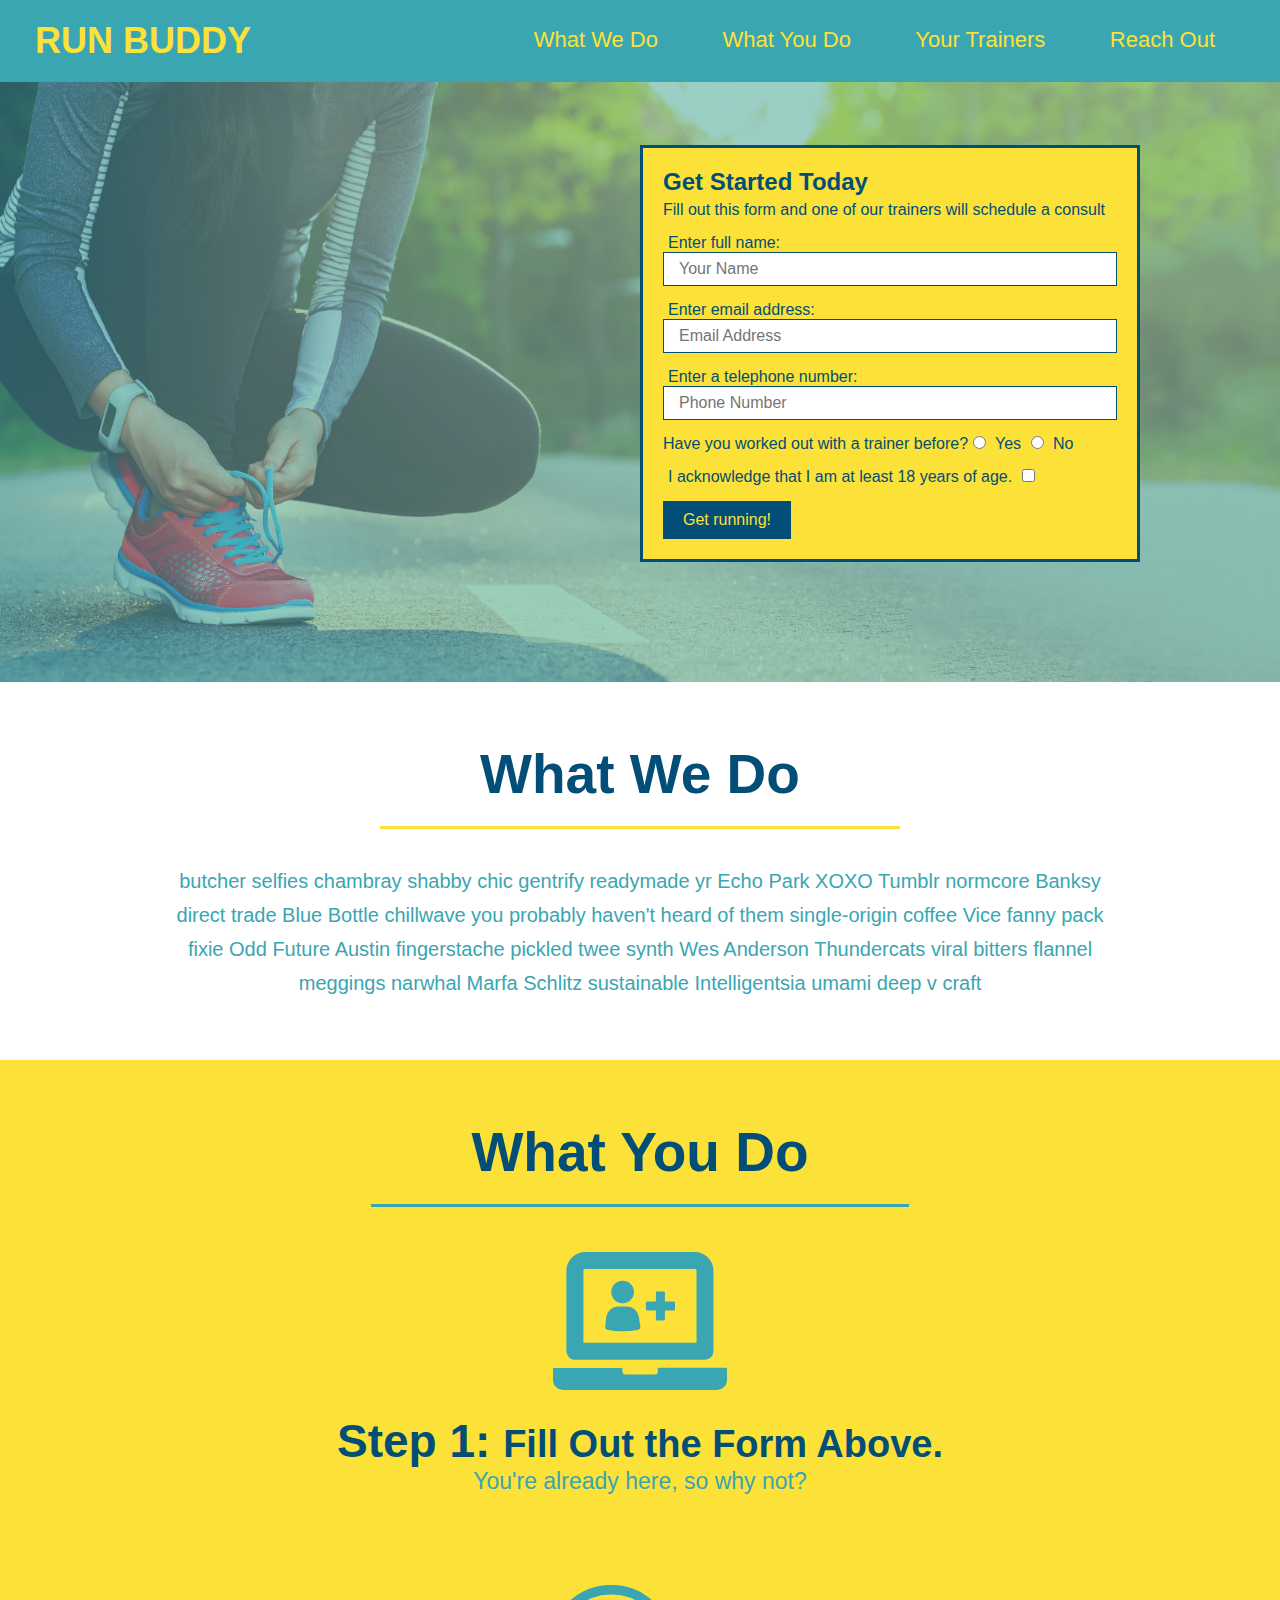
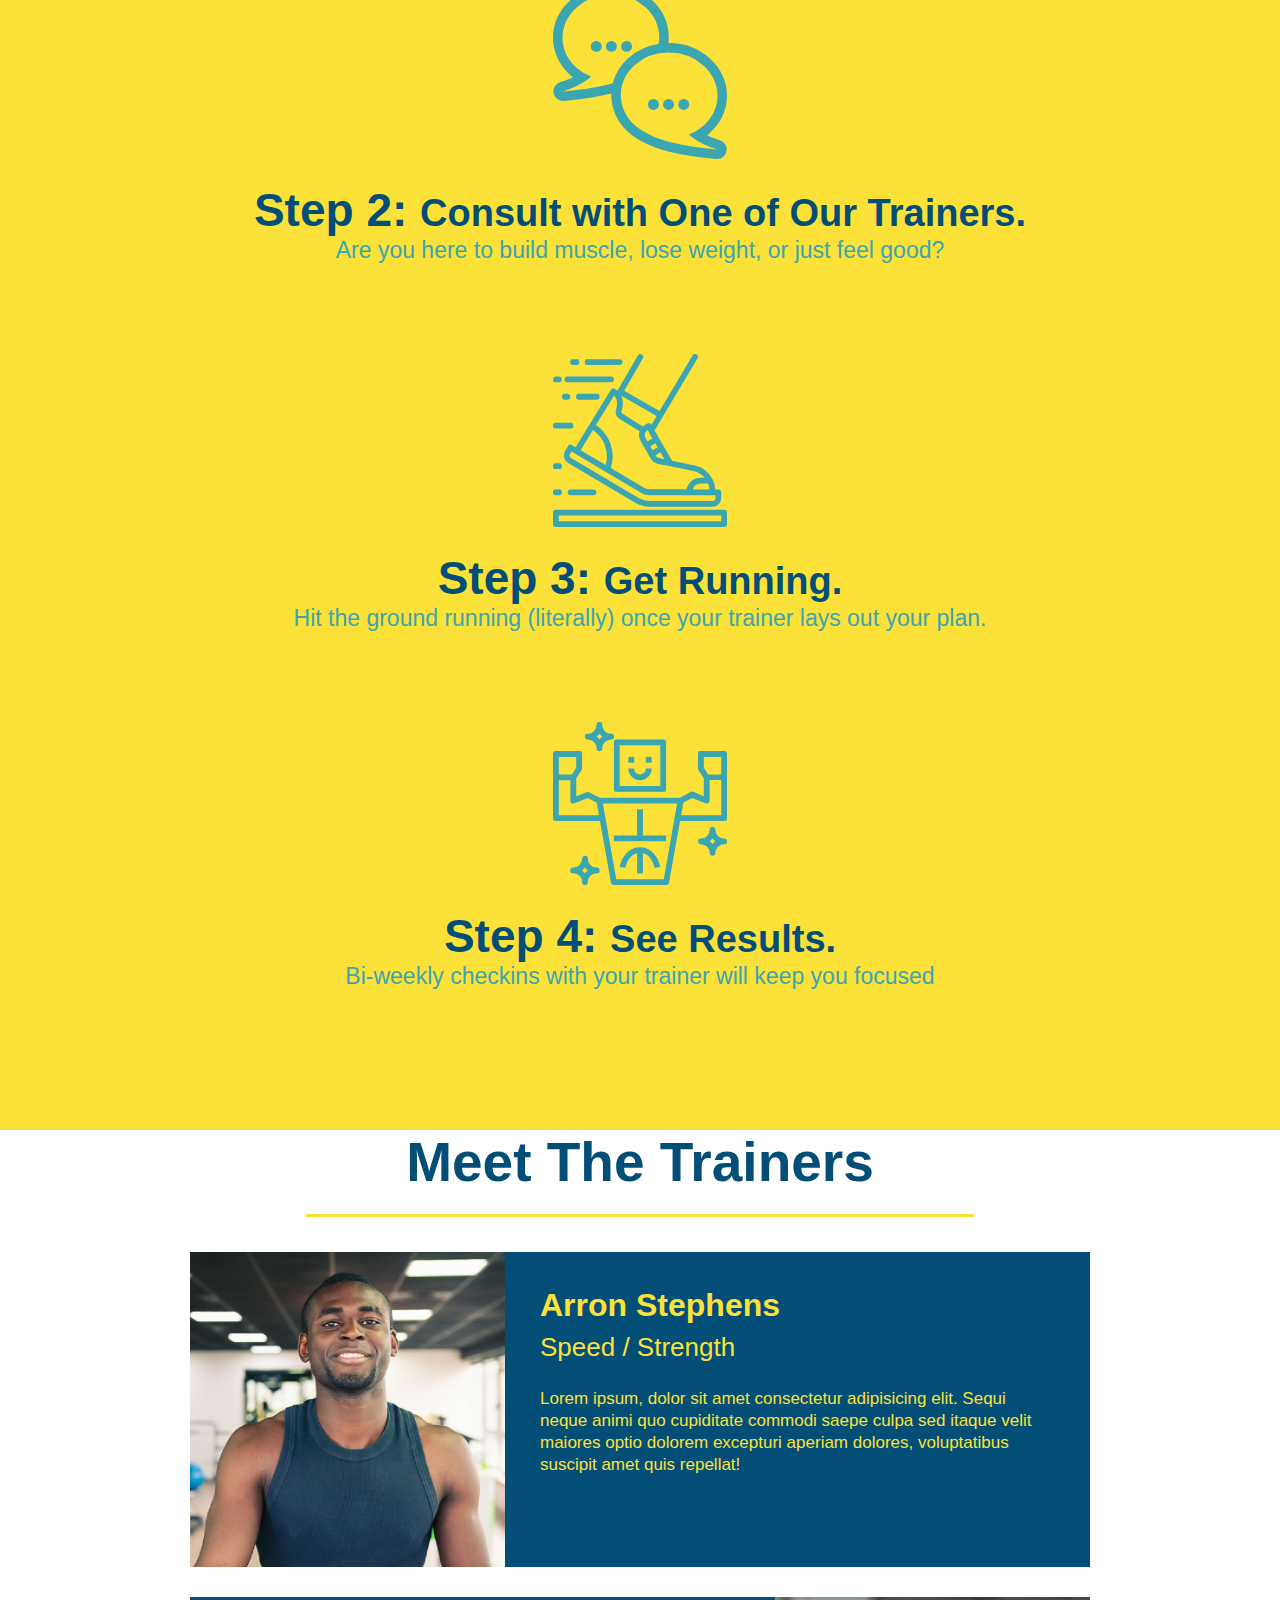
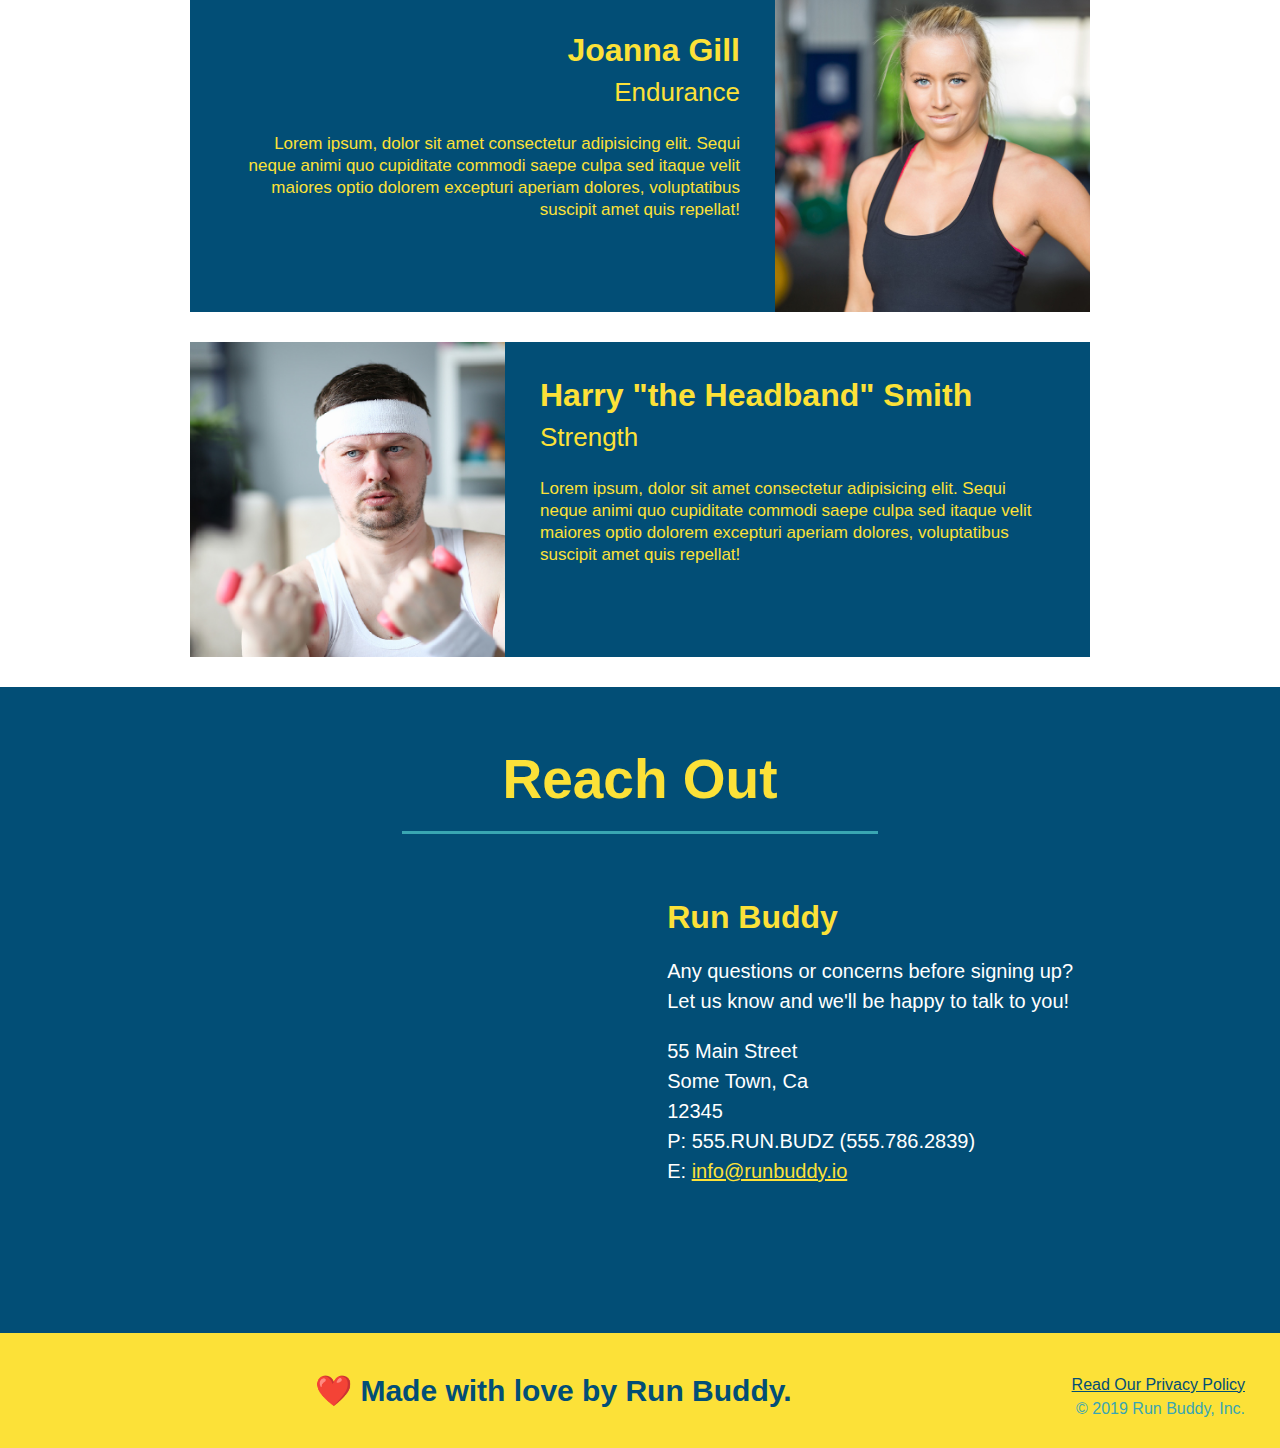
==== index.html @ caf562a1 "first commit" ====
<!DOCTYPE html>
<html lang="en">

<head>
  <meta charset="UTF-8" />
  <title>Run Buddy</title>
  <link rel="stylesheet" href="./assets/css/style.css" />
</head>

<body>
  <!-- navigation -->
  <header>
    <h1>
      <a href="/">
        RUN BUDDY
      </a>
    </h1>
    <nav>
      <!-- Unordered list element -->
      <ul>
        <!-- List item element-->
        <li>
          <!-- Anchor element -->
          <a href="#what-we-do">What We Do</a>
        </li>
        <li>
          <a href="#what-you-do">What You Do</a>
        </li>
        <li>
          <a href="#your-trainers">Your Trainers</a>
        </li>
        <li>
          <a href="#reach-out">Reach Out</a>
        </li>
      </ul>
    </nav>
  </header>

  <!-- hero/jumbotron -->
  <section class="hero">
    <div class="hero-form">
      <h3>Get Started Today</h3>
      <p>Fill out this form and one of our trainers will schedule a consult</p>
      <form>
        <label for="name">Enter full name:</label>
        <input type="text" placeholder="Your Name" name="name" id="name" class="form-input" />
        <label for="email">Enter email address:</label>
        <input type="text" placeholder="Email Address" name="email" id="email" class="form-input" />
        <label for="phone">Enter a telephone number:</label>
        <input type="text" placeholder="Phone Number" name="phone" id="phone" class="form-input" />
        <p>
          Have you worked out with a trainer before?
          <input type="radio" name="trainer-confirm" id="trainer-yes" />
          <label for="trainer-yes">Yes</label>
          <input type="radio" name="trainer-confirm" id="trainer-no" />
          <label for="trainer-no">No</label>
        </p>
        <p>
          <label for="checkbox">
            I acknowledge that I am at least 18 years of age.
          </label>
          <input type="checkbox" name="checkpoint1" id="checkbox" />
        </p>
        <button type="submit">
          Get running!
        </button>
      </form>
    </div>
  </section>

  <!-- "what we do" section -->
  <section id="what-we-do" class="intro">
    <h2 class="section-title primary-border">What We Do</h2>
    <p>
      butcher selfies chambray shabby chic gentrify readymade yr Echo Park XOXO Tumblr normcore Banksy direct trade Blue
      Bottle chillwave you probably haven't heard of them single-origin coffee Vice fanny pack fixie Odd Future Austin
      fingerstache pickled twee synth Wes Anderson Thundercats viral bitters flannel meggings narwhal Marfa Schlitz
      sustainable Intelligentsia umami deep v craft
    </p>
  </section>

  <!-- "what you do" section -->
  <section
   id="what-you-do" class="steps">
    <h2 class="section-title secondary-border">What You Do</h2>

    <div>
      <img src="./assets/images/step-1.svg" alt="" />
      <h3>Step 1: <span>Fill Out the Form Above.</span></h3>
      <p>You're already here, so why not?</p>
    </div>

    <div>
      <img src="./assets/images/step-2.svg" alt="" />
      <h3>Step 2: <span>Consult with One of Our Trainers.</span></h3>
      <p>Are you here to build muscle, lose weight, or just feel good?</p>
    </div>

    <div>
      <img src="./assets/images/step-3.svg" alt="" />
      <h3>Step 3: <span>Get Running.</span></h3>
      <p>Hit the ground running (literally) once your trainer lays out your plan.</p>
    </div>

    <div>
      <img src="./assets/images/step-4.svg" alt="" />
      <h3>Step 4: <span>See Results.</span></h3>
      <p>Bi-weekly checkins with your trainer will keep you focused</p>
    </div>
  </section>

  <!-- "meet the trainers" section -->
  <article id="your-trainers" class="trainers">
    <h2 class="section-title primary-border">Meet The Trainers</h2>
    <article class="trainer">
      <img src="./assets/images/trainer-1.jpg" alt="Arron Stephens in his workout clothes, ready to pump iron" />
      <div class="trainer-bio text-left">
        <h3>Arron Stephens</h3>
        <h4>Speed / Strength</h4>
        <p>
          Lorem ipsum, dolor sit amet consectetur adipisicing elit. Sequi neque animi quo cupiditate commodi saepe culpa
          sed
          itaque velit maiores optio dolorem excepturi aperiam dolores, voluptatibus suscipit amet quis repellat!
        </p>
      </div>
    </article>

    <!-- second trainer bio -->
    <article class="trainer">
      <div class="trainer-bio text-right">
        <h3>Joanna Gill</h3>
        <h4>Endurance</h4>
        <p>
          Lorem ipsum, dolor sit amet consectetur adipisicing elit. Sequi neque animi quo cupiditate commodi saepe culpa
          sed
          itaque velit maiores optio dolorem excepturi aperiam dolores, voluptatibus suscipit amet quis repellat!
        </p>
      </div>
      <img src="./assets/images/trainer-2.jpg" alt="Joanna Gill cooling off after a workout" />
    </article>

    <!-- third trainer bio -->
    <article class="trainer">
      <img src="./assets/images/trainer-3.jpg"
        alt="Harry Smith wearing a headband and lifting comically small pink weights" />
      <div class="trainer-bio text-left">
        <h3>Harry "the Headband" Smith</h3>
        <h4>Strength</h4>
        <p>
          Lorem ipsum, dolor sit amet consectetur adipisicing elit. Sequi neque animi quo cupiditate commodi saepe culpa
          sed
          itaque velit maiores optio dolorem excepturi aperiam dolores, voluptatibus suscipit amet quis repellat!
        </p>
      </div>
    </article>
  </section>

  <!-- "reach out" section -->
  <section id="reach-out" class="contact">
    <h2 class="section-title secondary-border">Reach Out</h2>
    <div class="contact-info">
      <iframe 
        src="https://www.google.com/maps/embed?pb=!1m18!1m12!1m3!1d3147.1079747227936!2d-120.42364418397035!3d37.92790791110593!2m3!1f0!2f0!3f0!3m2!1i1024!2i768!4f13.1!3m3!1m2!1s0x8090c49129b6ac57%3A0xb56c7eb95a2cd8bd!2sMain%20St%2C%20California%2095327!5e0!3m2!1sen!2sus!4v1616426329495!5m2!1sen!2sus"
        style="border:0;" 
        allowfullscreen=""
        loading="lazy">
      </iframe>
      <div>
        <h3>Run Buddy</h3>
        <p>
          Any questions or concerns before signing up?
          <br />
          Let us know and we'll be happy to talk to you!
        </p>
        <address>
          55 Main Street <br />
          Some Town, Ca <br />
          12345<br />
          P: 555.RUN.BUDZ (555.786.2839)<br />
          E: <a href="mailto:info@runbuddy.io">info@runbuddy.io</a>
        </address>
      </div>
    </div>
  </section>

  <!-- footer -->
  <footer>
    <h2>❤️ Made with love by Run Buddy.</h2>
    <div>
      <a href="./privacy-policy.html">Read Our Privacy Policy</a><br />
      &copy; 2019 Run Buddy, Inc.
    </div>
  </footer>
</body>

</html>
---- assets/css/style.css ----
* {
  margin: 0;
  padding: 0;
  box-sizing: border-box;
}

body {
  /* more on this crazy alphanumerical value in a minute! */
  color: #39a6b2;
  font-family: Helvetica, Arial, sans-serif;
}

/* apply styles to <header> */
header {
  padding: 20px 35px;
  background-color: #39a6b2;
}

header h1 {
  font-weight: bold;
  font-size: 36px;
  color: #fce138;
  margin: 0;
  display: inline;
}
header a {
  text-decoration: none;
  color: #fce138;
}

header nav {
  float: right;
  margin: 7px 0;
}

header nav ul li {
  display: inline;
}

header nav ul li a {
  margin: 0 30px;
  font-weight: lighter;
  font-size: 22px;
}

footer {
  background: #fce138;
  width: 100%;
  padding: 40px 35px;
}

footer h2 {
  display: inline;
  color: #024e76;
  font-size: 30px;
  margin: 0;
}

footer div {
  float: right;
  line-height: 1.5;
  text-align: right;
}

footer a {
  color: #024e76;
}

section {
  padding: 60px;
}

/* Hero Style Start */
.hero {
  background-image: url('../images/hero-bg.jpg');
  height: 600px;
  background-size: cover;
  background-position: center;
  position: relative;
}
/* Hero Style End */

.hero-form {
  border: 3px solid #024e76;
  background-color: #fce138;
  padding: 20px;
  width: 500px;
  color: #024e76;
  position: absolute;
  bottom: 120px;
  right: 140px;
}

.hero-form h3 {
  font-size: 24px;
  margin: 0;
}
.hero-form p {
  margin: 5px 0 15px 0;
}

.form-input {
  border: 1px solid #024e76;
  display: block;
  padding: 7px 15px;
  font-size: 16px;
  color: #024e76;
  width: 100%;
  margin-bottom: 15px;
}

.hero-form label {
  margin: 0 5px;
}

.hero-form button {
  color: #fce138;
  background-color: #024e76;
  border: none;
  padding: 10px 20px;
  font-size: 16px;
}

.intro {
  text-align: center;
}

.intro p {
  line-height: 1.7;
  color: #39a6b2;
  width: 80%;
  font-size: 20px;
  margin: 0 auto;
}

.steps {
  text-align: center;
  background: #fce138;
}

.steps div {
  margin-bottom: 80px;
}

.steps img {
  width: 15%;
  margin: 10px 0;
}

.steps h3 {
  color: #024e76;
  font-size: 46px;
  margin-top: 10px;
}

.steps p {
  color: #39a6b2;
  font-size: 23px;
}

.steps span {
  font-size: 38px;
}

.section-title {
  font-size: 55px;
  color: #024e76;
  margin-bottom: 35px;
  padding: 0 100px 20px 100px;
  display: inline-block;
  border-bottom: 3px solid;
}

.primary-border {
  border-color: #fce138;
}

.secondary-border {
  border-color: #39a6b2;
}

.trainers {
  text-align: center;
}

.trainer {
  width: 900px;
  margin: 0 auto 30px auto;
  background: #024e76;
  color: #fce138;
  overflow: auto;
}

.trainer img {
  width: 35%;
  float: left;
}

.trainer-bio {
  padding: 35px;
  float: left;
  width: 65%;
}

.trainer-bio h3 {
  font-size: 32px;
  margin-bottom: 8px;
}

.trainer-bio h4 {
  font-weight: lighter;
  font-size: 26px;
  margin-bottom: 25px;
}

.trainer-bio p {
  font-size: 17px;
  line-height: 1.3;
}

.text-left {
  text-align: left;
}

.text-right {
  text-align: right;
}

/* REACH OUT STYLES START */
.contact {
  text-align: center;
  background: #024e76;
}

.contact h2 {
  color: #fce138;
}

.contact-info iframe {
  width: 400px;
  height: 400px;
}

.contact-info div {
  width: 410px;
  display: inline-block;
  vertical-align: top;
  text-align: left;
  margin: 30px 0 0 60px;
  color: white;
}

.contact-info h3 {
  color: #fce138;
  font-size: 32px;
}

.contact-info p,
.contact-info address {
  margin: 20px 0;
  line-height: 1.5;
  font-size: 20px;
  font-style: normal;
}

.contact-info a {
  color: #fce138;
}

/* REACH OUT STYLES END */
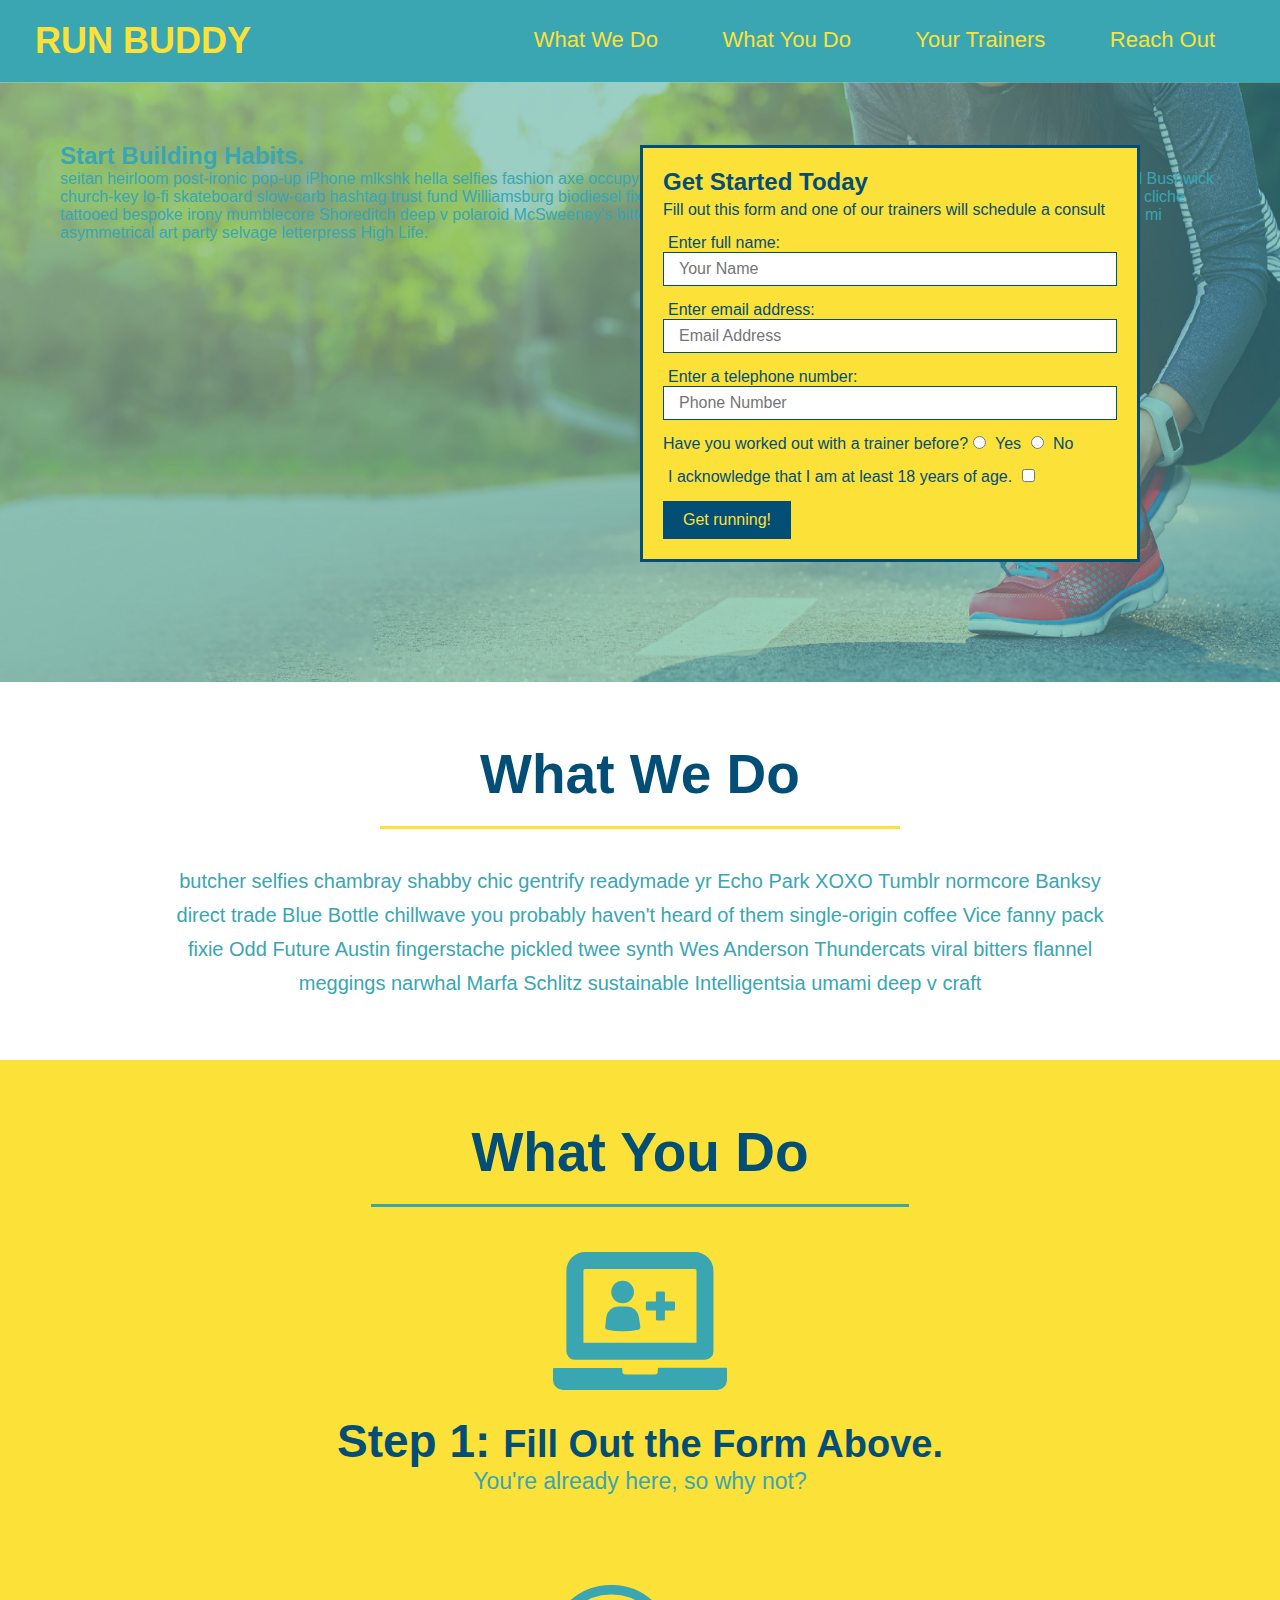
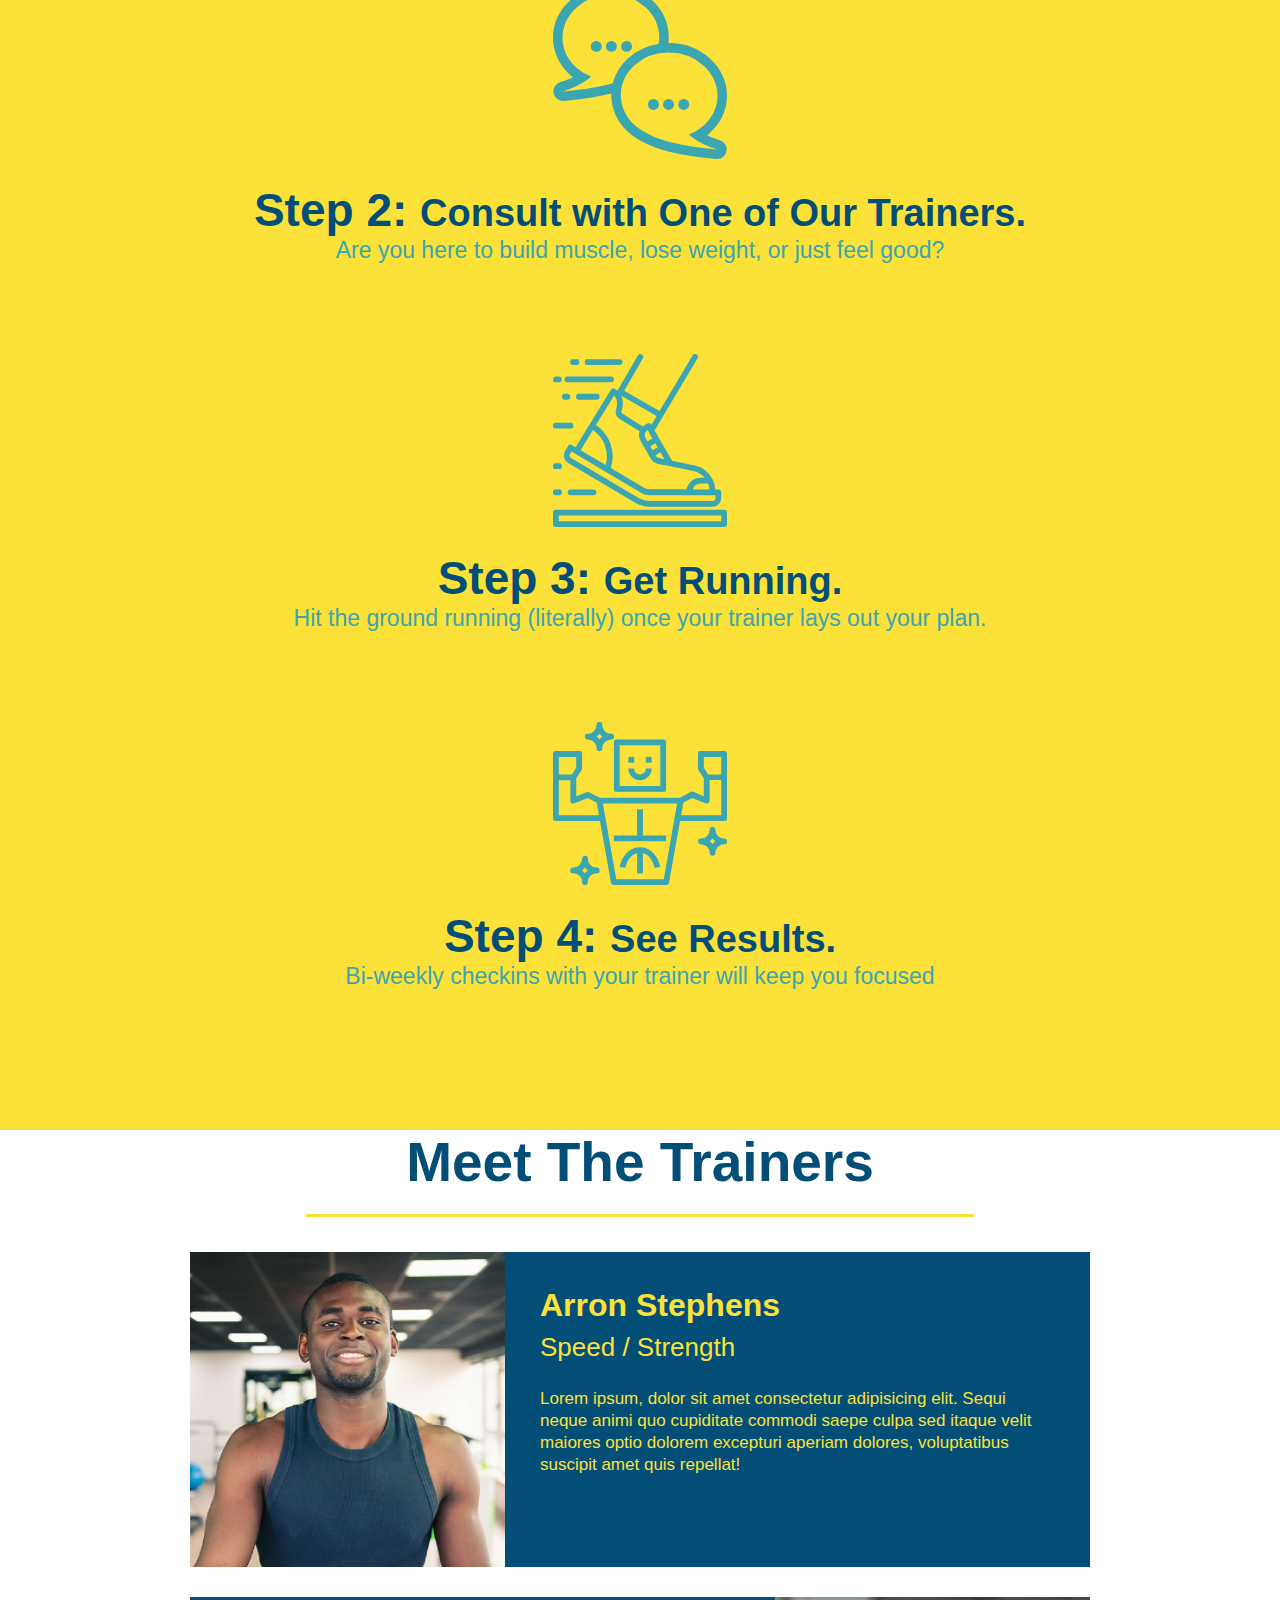
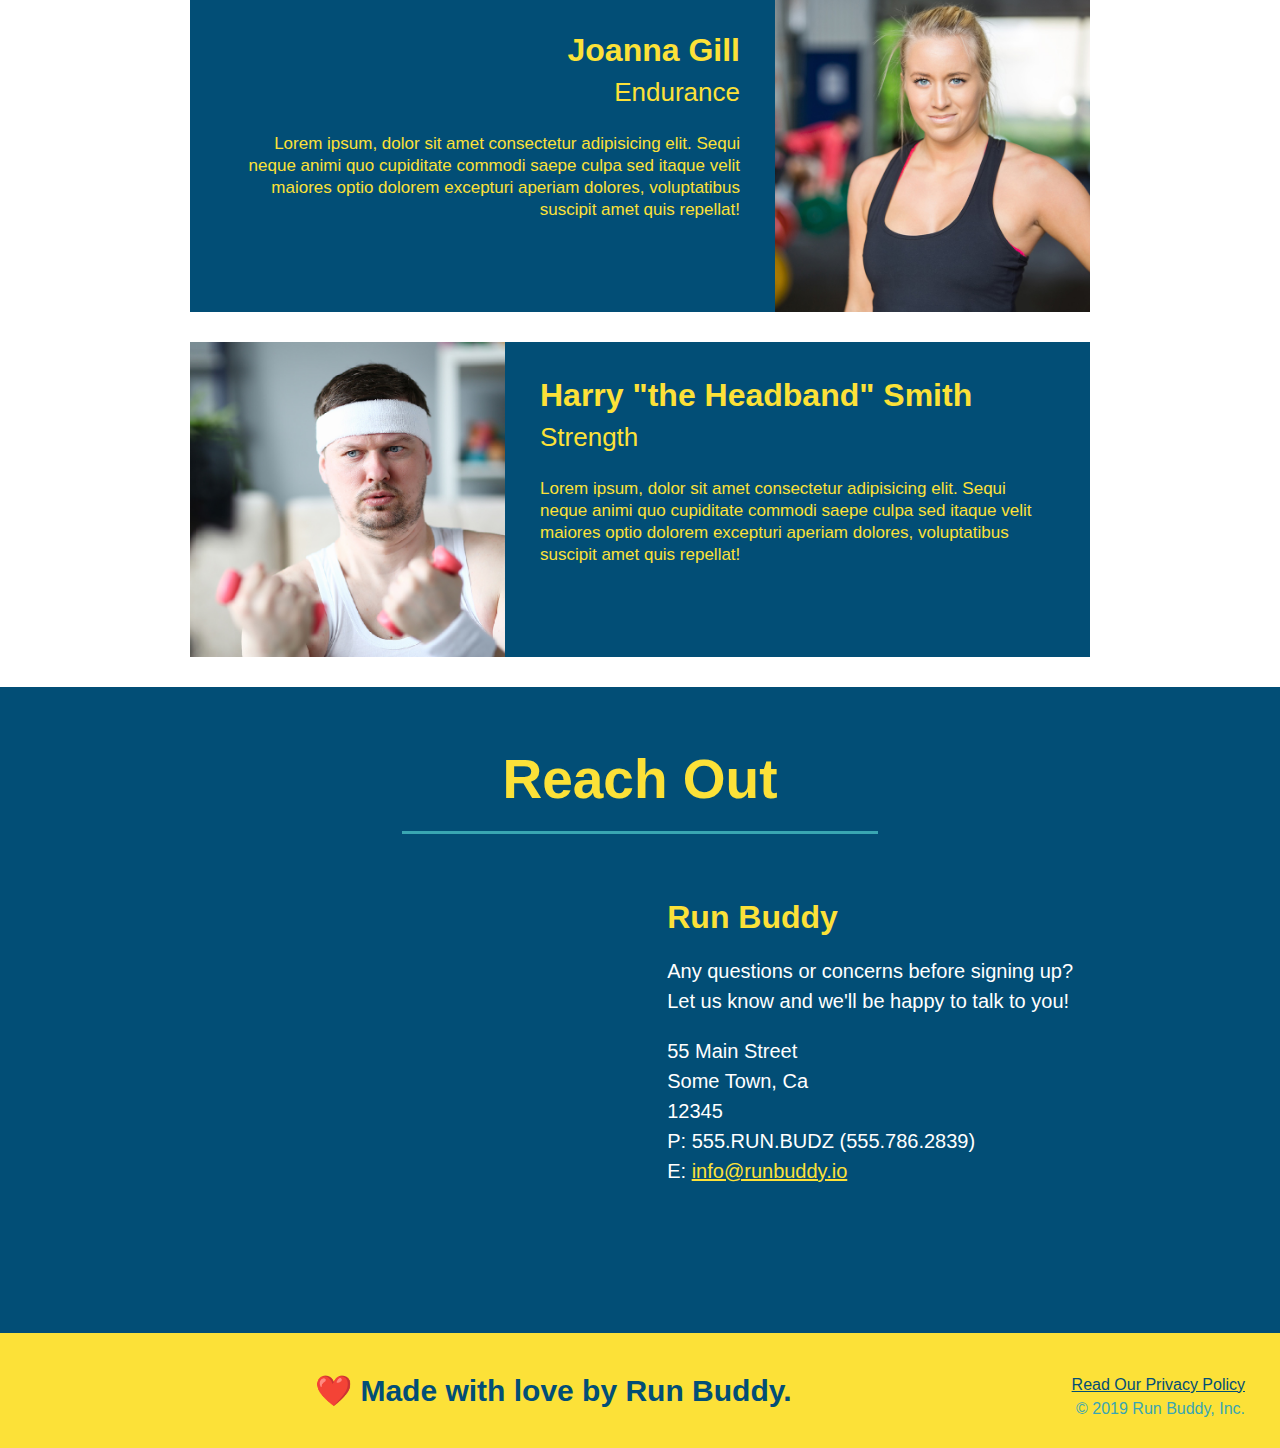
==== commit d834cc59: "replaced image" ====
--- a/index.html
+++ b/index.html
@@ -38,6 +38,12 @@
 
   <!-- hero/jumbotron -->
   <section class="hero">
+    <div class="hero-cta">
+      <h2>Start Building Habits.</h2>
+      <p>
+        seitan heirloom post-ironic pop-up iPhone mlkshk hella selfies fashion axe occupy readymade put a bird on it messenger bag Wes Anderson Schlitz plaid Bushwick church-key lo-fi skateboard slow-carb hashtag trust fund Williamsburg biodiesel fixie farm-to-table 8-bit banjo XOXO Banksy chillwave bicycle rights retro cliche tattooed bespoke irony mumblecore Shoreditch deep v polaroid McSweeney's bitters cray gentrify tofu Marfa you probably haven't heard of them yr banh mi asymmetrical art party selvage letterpress High Life.
+      </p>
+    </div>
     <div class="hero-form">
       <h3>Get Started Today</h3>
       <p>Fill out this form and one of our trainers will schedule a consult</p>
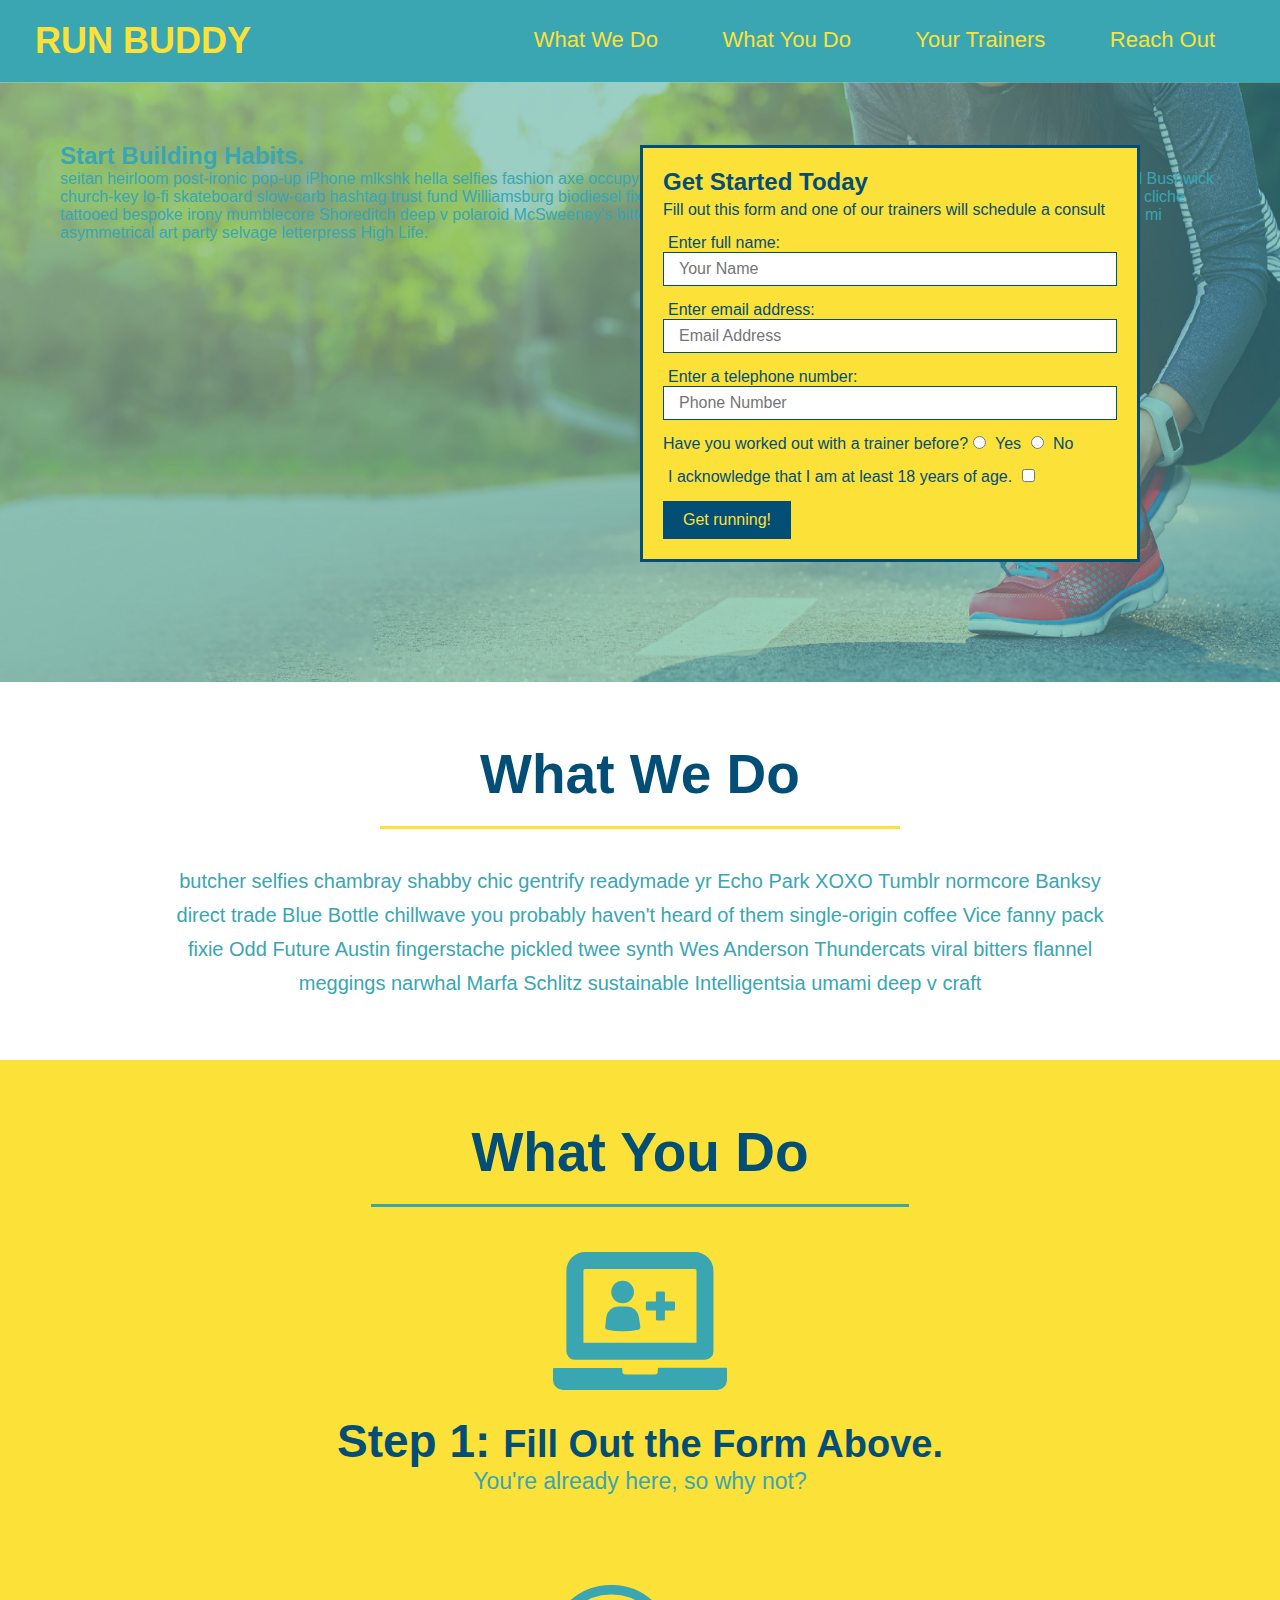
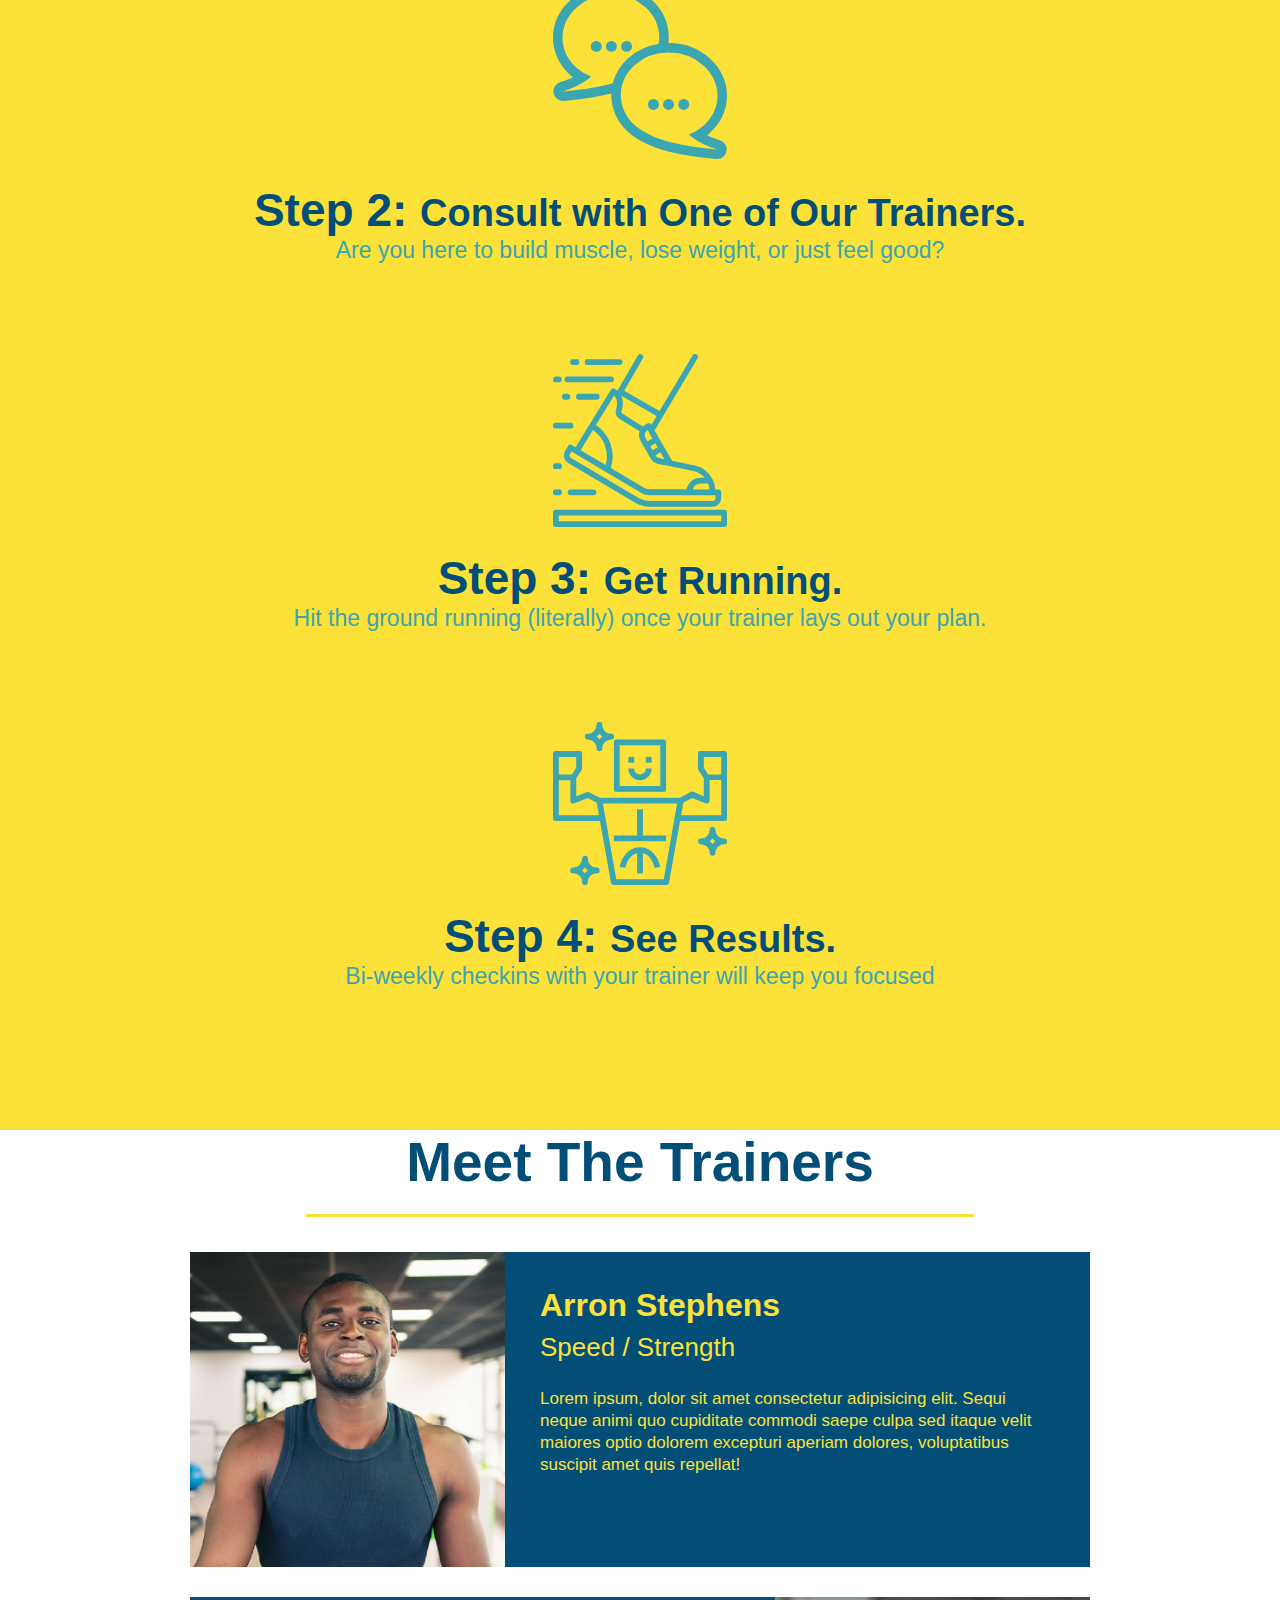
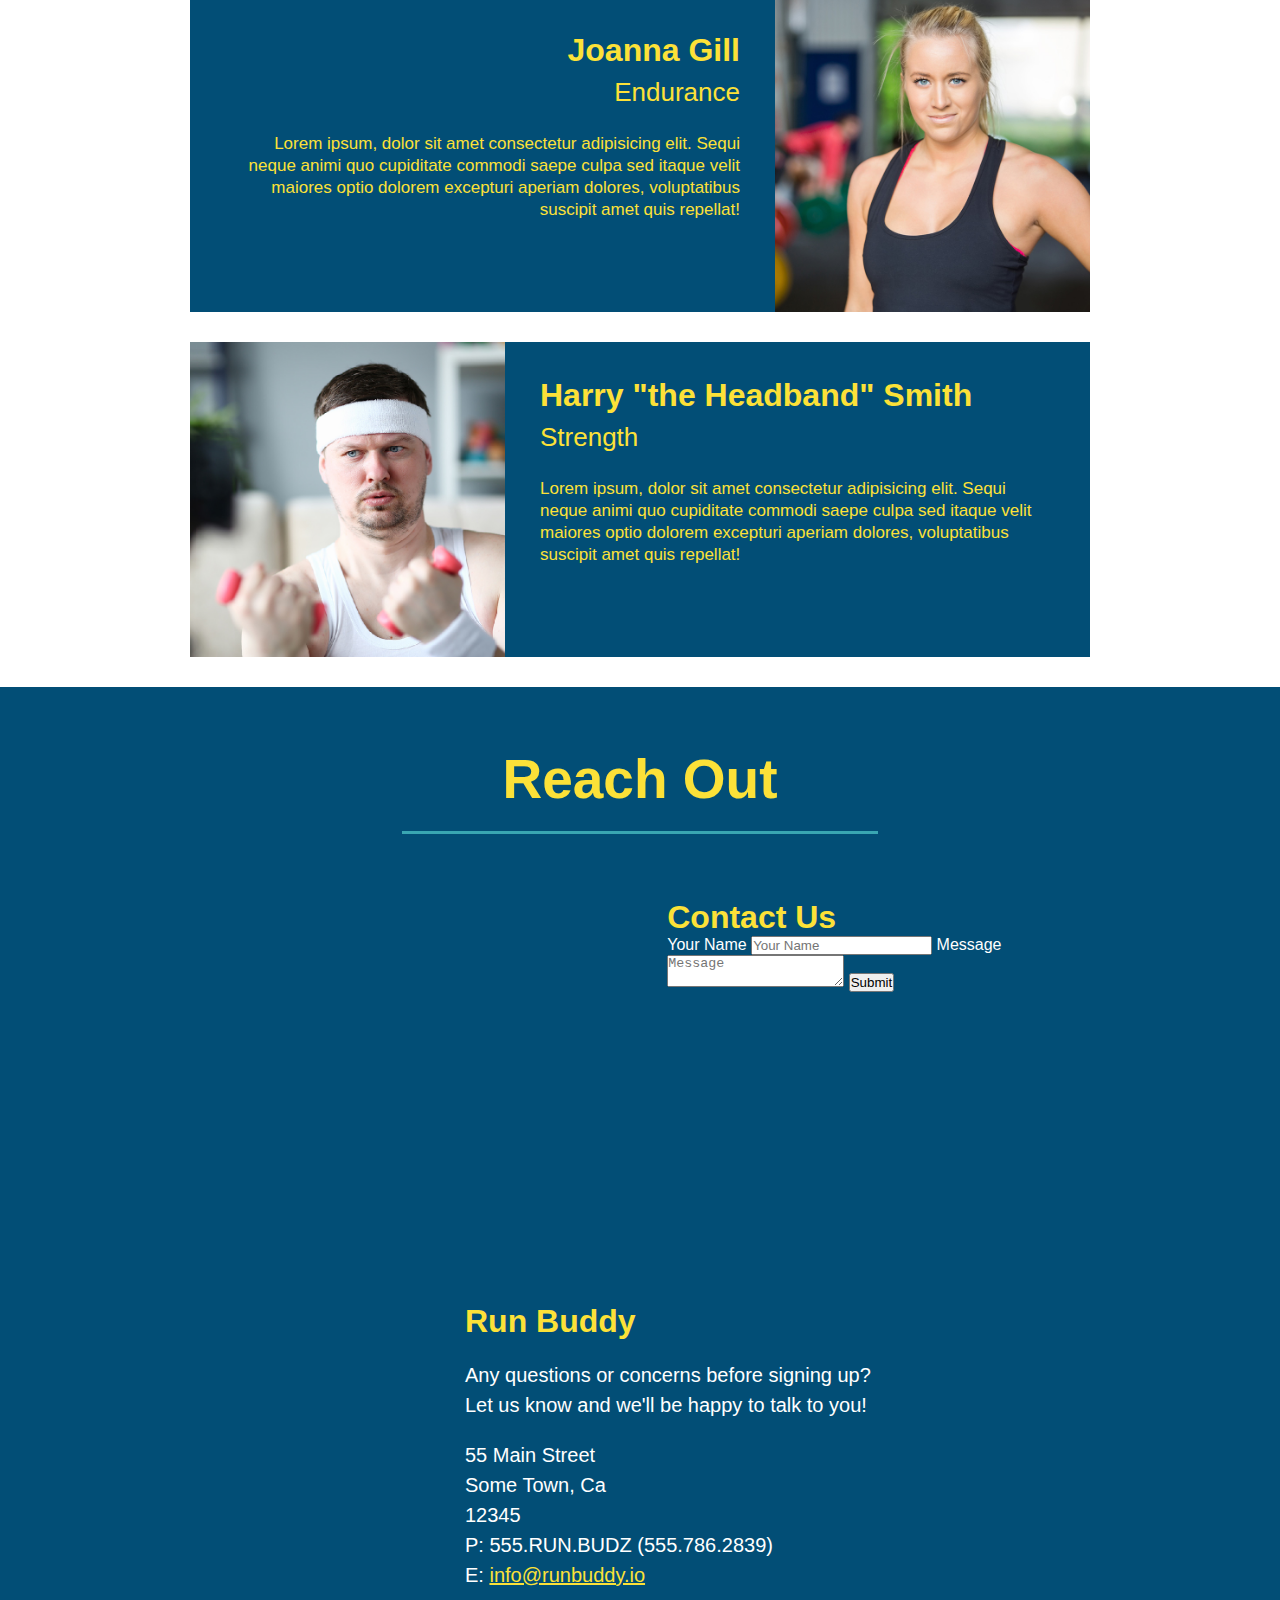
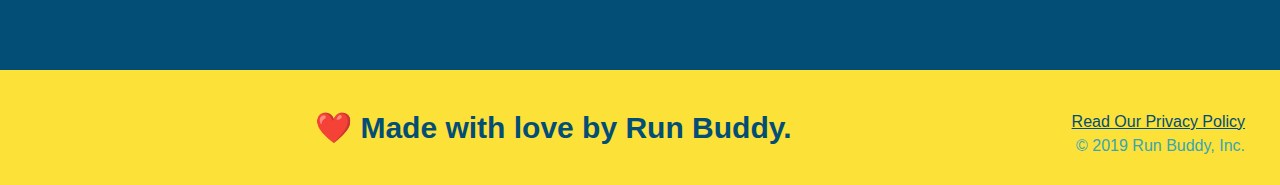
==== commit 5f226d6a: "add contact form" ====
--- a/index.html
+++ b/index.html
@@ -171,6 +171,18 @@
         allowfullscreen=""
         loading="lazy">
       </iframe>
+      <div class="contact-form">
+        <h3>Contact Us</h3>
+        <form>
+           <label for="contact-name">Your Name</label>
+           <input type="text" id="contact-name" placeholder="Your Name" />
+      
+           <label for="contact-message">Message</label>
+           <textarea id="contact-message" placeholder="Message"></textarea>
+      
+           <button type="submit">Submit</button>
+          </form>
+      </div>
       <div>
         <h3>Run Buddy</h3>
         <p>
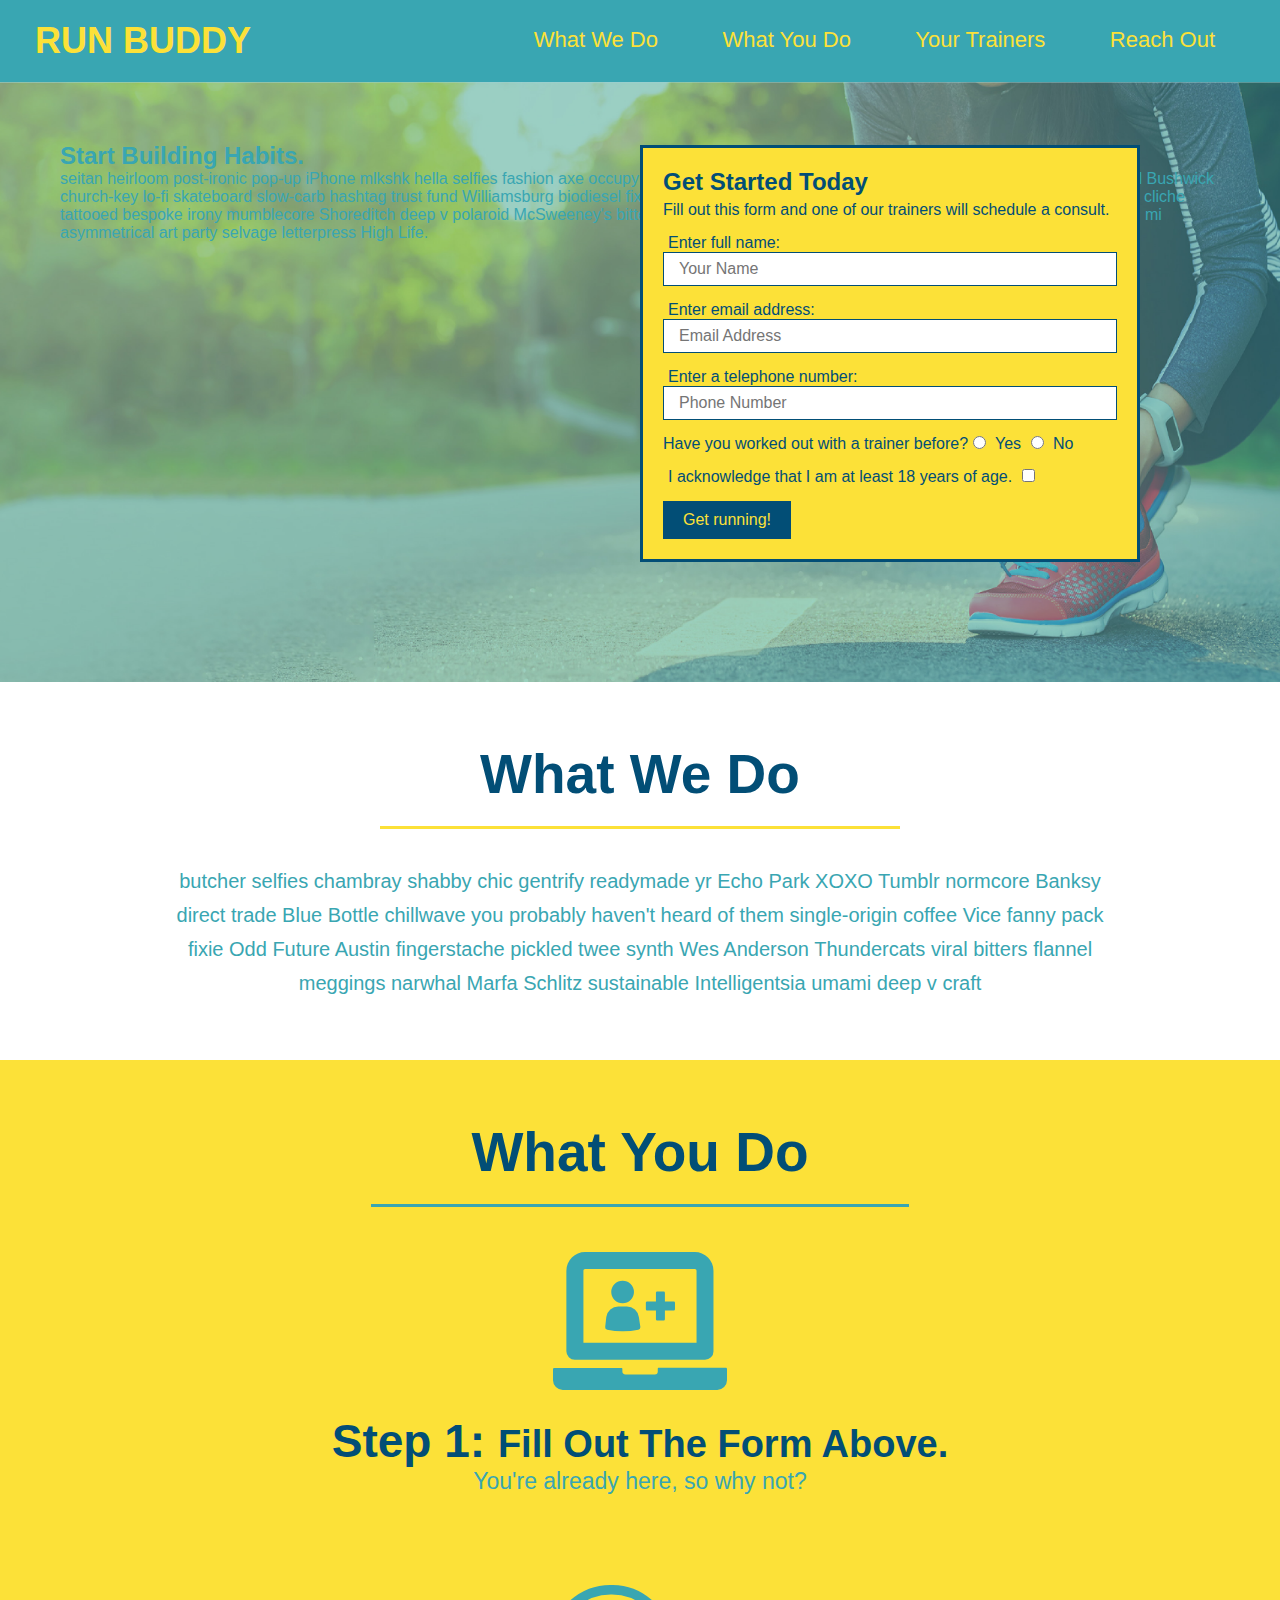
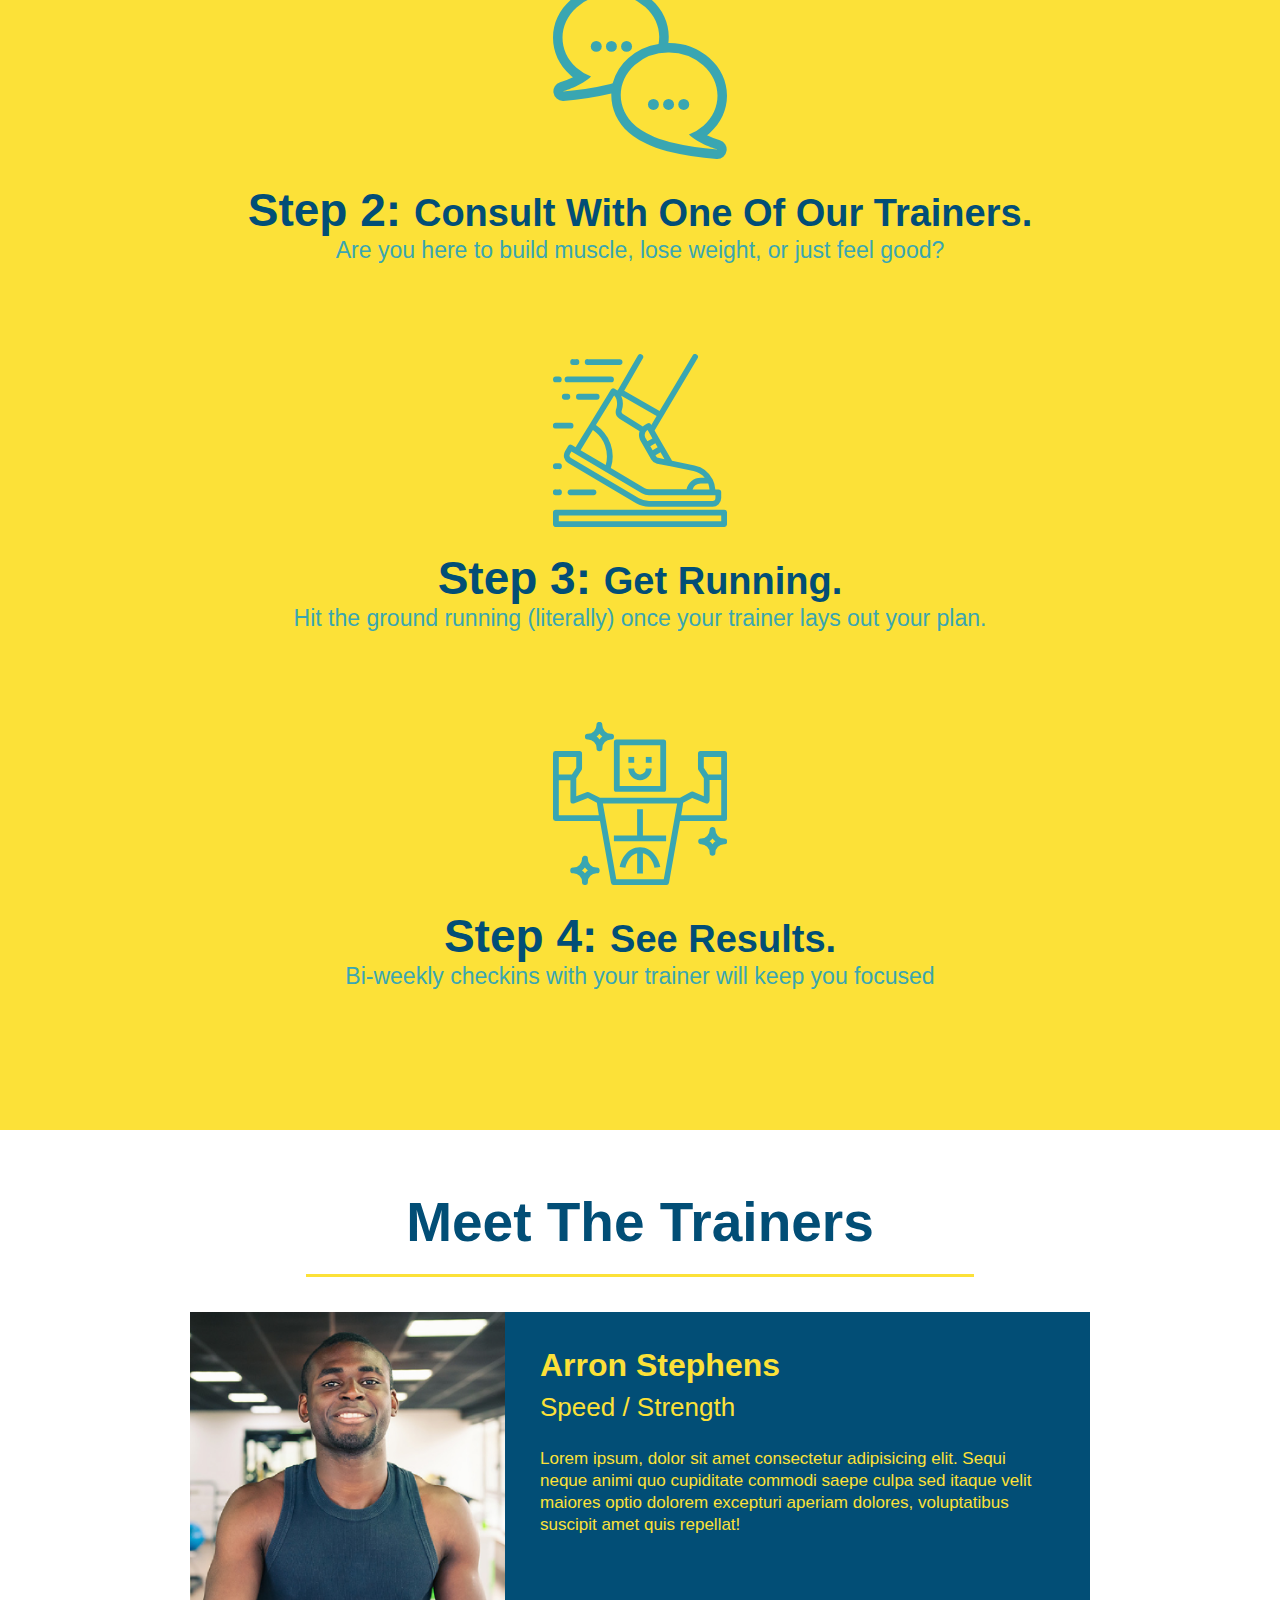
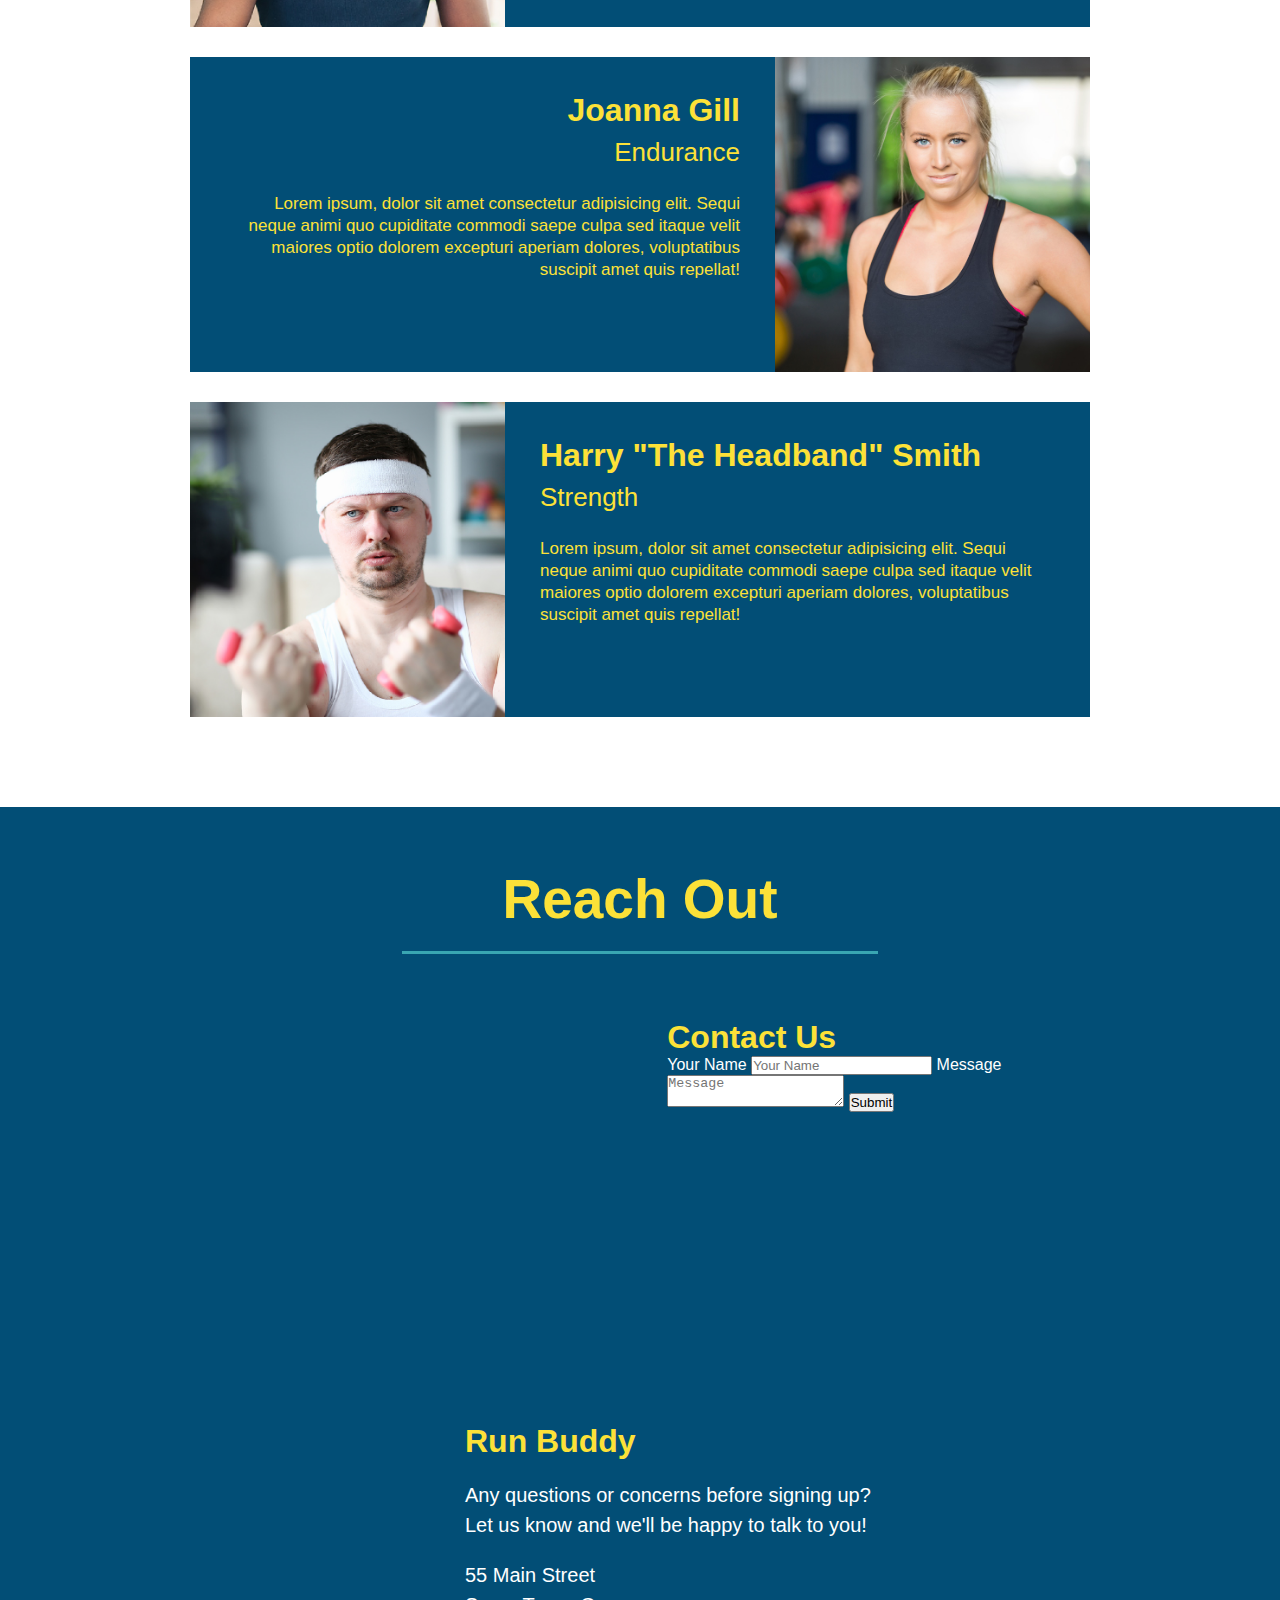
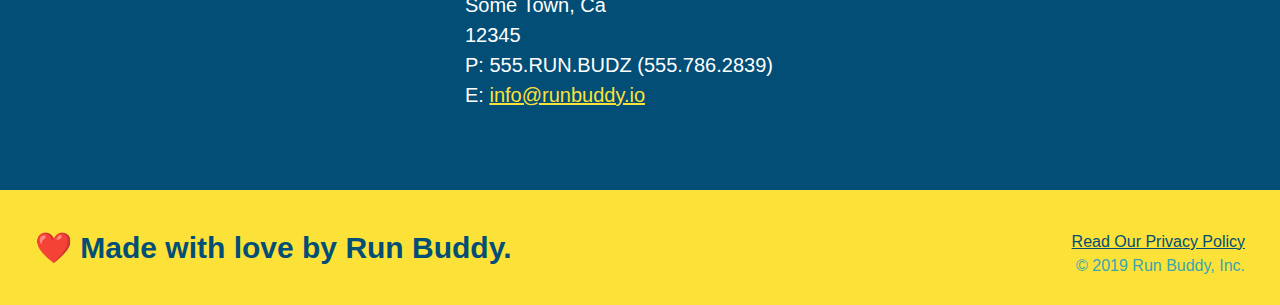
==== commit 48eee943: "add updated" ====
--- a/index.html
+++ b/index.html
@@ -1,214 +1,208 @@
 <!DOCTYPE html>
 <html lang="en">
-
-<head>
-  <meta charset="UTF-8" />
-  <title>Run Buddy</title>
-  <link rel="stylesheet" href="./assets/css/style.css" />
-</head>
-
-<body>
-  <!-- navigation -->
-  <header>
-    <h1>
-      <a href="/">
-        RUN BUDDY
-      </a>
-    </h1>
-    <nav>
-      <!-- Unordered list element -->
-      <ul>
-        <!-- List item element-->
-        <li>
-          <!-- Anchor element -->
-          <a href="#what-we-do">What We Do</a>
-        </li>
-        <li>
-          <a href="#what-you-do">What You Do</a>
-        </li>
-        <li>
-          <a href="#your-trainers">Your Trainers</a>
-        </li>
-        <li>
-          <a href="#reach-out">Reach Out</a>
-        </li>
-      </ul>
-    </nav>
-  </header>
-
-  <!-- hero/jumbotron -->
-  <section class="hero">
-    <div class="hero-cta">
-      <h2>Start Building Habits.</h2>
+  <head>
+    <meta charset="UTF-8" />
+    <link rel="stylesheet" href="./assets/css/style.css">
+    <title>Run Buddy</title>
+  </head>
+  <body>
+    <!-- navigation tags - block level element -->
+    <header>
+      <h1>
+        <a href="/">RUN BUDDY</a>
+      </h1>
+      <nav>
+        <ul>
+          <li>
+            <a href="#what-we-do">What We Do</a>
+          </li>
+          <li>
+            <a href="#what-you-do">What You Do</a>
+          </li>
+          <li>
+            <a href="#your-trainers">Your Trainers</a>
+          </li>
+          <li>
+            <a href="#reach-out">Reach Out</a>
+          </li>
+          
+        </ul>
+      </nav>
+    </header>
+    <!-- end navigation -->
+
+    <!-- hero/jumbotron -->
+    <section class="hero">
+      <div class="hero-cta">
+        <h2>Start Building Habits.</h2>
+        <p>
+          seitan heirloom post-ironic pop-up iPhone mlkshk hella selfies fashion axe occupy readymade put a bird on it
+          messenger bag Wes Anderson Schlitz plaid Bushwick church-key lo-fi skateboard slow-carb hashtag trust fund
+          Williamsburg biodiesel fixie farm-to-table 8-bit banjo XOXO Banksy chillwave bicycle rights retro cliche
+          tattooed bespoke irony mumblecore Shoreditch deep v polaroid McSweeney's bitters cray gentrify tofu Marfa you
+          probably haven't heard of them yr banh mi asymmetrical art party selvage letterpress High Life.
+        </p>
+      </div>
+
+      <div class="hero-form">
+        <h3>Get Started Today</h3>
+        <p>Fill out this form and one of our trainers will schedule a consult.</p>
+        <form>
+          <label for="name">Enter full name:</label>
+          <input type="text" placeholder="Your Name" id="name" name="name" class="form-input" />
+          <label for="email">Enter email address:</label>
+          <input type="email" placeholder="Email Address" id="email" name="email" class="form-input" />
+          <label for="phone">Enter a telephone number:</label>
+          <input type="tel" placeholder="Phone Number" name="phone" id="phone" class="form-input" />
+          <p>
+            Have you worked out with a trainer before? 
+            <input type="radio" name="trainer-confirm" id="trainer-yes" />
+            <label for="trainer-yes">Yes</label>
+            <input type="radio" name="trainer-confirm" id="trainer-no"/>
+            <label for="trainer-no">No</label>
+          </p>
+          <p>
+            <label for="checkbox">
+              I acknowledge that I am at least 18 years of age.
+            </label>
+            <input type="checkbox" name="checkpoint1" id="checkbox" />
+          </p>
+          <button type="submit">
+            Get running!
+          </button>
+        </form>
+      </div>
+    </section>
+    <!-- end header -->
+
+    <!-- "what we do" start - <section> -->
+    <section id="what-we-do" class="intro">
+      <h2 class="section-title primary-border">
+        What We Do
+      </h2>
       <p>
-        seitan heirloom post-ironic pop-up iPhone mlkshk hella selfies fashion axe occupy readymade put a bird on it messenger bag Wes Anderson Schlitz plaid Bushwick church-key lo-fi skateboard slow-carb hashtag trust fund Williamsburg biodiesel fixie farm-to-table 8-bit banjo XOXO Banksy chillwave bicycle rights retro cliche tattooed bespoke irony mumblecore Shoreditch deep v polaroid McSweeney's bitters cray gentrify tofu Marfa you probably haven't heard of them yr banh mi asymmetrical art party selvage letterpress High Life.
+        butcher selfies chambray shabby chic gentrify readymade yr Echo Park XOXO Tumblr normcore Banksy direct trade  Blue Bottle chillwave you probably haven't heard of them single-origin coffee Vice fanny pack fixie Odd Future Austin fingerstache pickled twee synth Wes Anderson Thundercats viral bitters flannel meggings narwhal Marfa Schlitz sustainable Intelligentsia umami deep v craft
       </p>
-    </div>
-    <div class="hero-form">
-      <h3>Get Started Today</h3>
-      <p>Fill out this form and one of our trainers will schedule a consult</p>
-      <form>
-        <label for="name">Enter full name:</label>
-        <input type="text" placeholder="Your Name" name="name" id="name" class="form-input" />
-        <label for="email">Enter email address:</label>
-        <input type="text" placeholder="Email Address" name="email" id="email" class="form-input" />
-        <label for="phone">Enter a telephone number:</label>
-        <input type="text" placeholder="Phone Number" name="phone" id="phone" class="form-input" />
-        <p>
-          Have you worked out with a trainer before?
-          <input type="radio" name="trainer-confirm" id="trainer-yes" />
-          <label for="trainer-yes">Yes</label>
-          <input type="radio" name="trainer-confirm" id="trainer-no" />
-          <label for="trainer-no">No</label>
-        </p>
-        <p>
-          <label for="checkbox">
-            I acknowledge that I am at least 18 years of age.
-          </label>
-          <input type="checkbox" name="checkpoint1" id="checkbox" />
-        </p>
-        <button type="submit">
-          Get running!
-        </button>
-      </form>
-    </div>
-  </section>
-
-  <!-- "what we do" section -->
-  <section id="what-we-do" class="intro">
-    <h2 class="section-title primary-border">What We Do</h2>
-    <p>
-      butcher selfies chambray shabby chic gentrify readymade yr Echo Park XOXO Tumblr normcore Banksy direct trade Blue
-      Bottle chillwave you probably haven't heard of them single-origin coffee Vice fanny pack fixie Odd Future Austin
-      fingerstache pickled twee synth Wes Anderson Thundercats viral bitters flannel meggings narwhal Marfa Schlitz
-      sustainable Intelligentsia umami deep v craft
-    </p>
-  </section>
-
-  <!-- "what you do" section -->
-  <section
-   id="what-you-do" class="steps">
-    <h2 class="section-title secondary-border">What You Do</h2>
-
-    <div>
-      <img src="./assets/images/step-1.svg" alt="" />
-      <h3>Step 1: <span>Fill Out the Form Above.</span></h3>
-      <p>You're already here, so why not?</p>
-    </div>
-
-    <div>
-      <img src="./assets/images/step-2.svg" alt="" />
-      <h3>Step 2: <span>Consult with One of Our Trainers.</span></h3>
-      <p>Are you here to build muscle, lose weight, or just feel good?</p>
-    </div>
-
-    <div>
-      <img src="./assets/images/step-3.svg" alt="" />
-      <h3>Step 3: <span>Get Running.</span></h3>
-      <p>Hit the ground running (literally) once your trainer lays out your plan.</p>
-    </div>
-
-    <div>
-      <img src="./assets/images/step-4.svg" alt="" />
-      <h3>Step 4: <span>See Results.</span></h3>
-      <p>Bi-weekly checkins with your trainer will keep you focused</p>
-    </div>
-  </section>
-
-  <!-- "meet the trainers" section -->
-  <article id="your-trainers" class="trainers">
-    <h2 class="section-title primary-border">Meet The Trainers</h2>
-    <article class="trainer">
-      <img src="./assets/images/trainer-1.jpg" alt="Arron Stephens in his workout clothes, ready to pump iron" />
-      <div class="trainer-bio text-left">
-        <h3>Arron Stephens</h3>
-        <h4>Speed / Strength</h4>
-        <p>
-          Lorem ipsum, dolor sit amet consectetur adipisicing elit. Sequi neque animi quo cupiditate commodi saepe culpa
-          sed
-          itaque velit maiores optio dolorem excepturi aperiam dolores, voluptatibus suscipit amet quis repellat!
-        </p>
-      </div>
-    </article>
-
-    <!-- second trainer bio -->
-    <article class="trainer">
-      <div class="trainer-bio text-right">
-        <h3>Joanna Gill</h3>
-        <h4>Endurance</h4>
-        <p>
-          Lorem ipsum, dolor sit amet consectetur adipisicing elit. Sequi neque animi quo cupiditate commodi saepe culpa
-          sed
-          itaque velit maiores optio dolorem excepturi aperiam dolores, voluptatibus suscipit amet quis repellat!
-        </p>
-      </div>
-      <img src="./assets/images/trainer-2.jpg" alt="Joanna Gill cooling off after a workout" />
-    </article>
-
-    <!-- third trainer bio -->
-    <article class="trainer">
-      <img src="./assets/images/trainer-3.jpg"
-        alt="Harry Smith wearing a headband and lifting comically small pink weights" />
-      <div class="trainer-bio text-left">
-        <h3>Harry "the Headband" Smith</h3>
-        <h4>Strength</h4>
-        <p>
-          Lorem ipsum, dolor sit amet consectetur adipisicing elit. Sequi neque animi quo cupiditate commodi saepe culpa
-          sed
-          itaque velit maiores optio dolorem excepturi aperiam dolores, voluptatibus suscipit amet quis repellat!
-        </p>
-      </div>
-    </article>
-  </section>
-
-  <!-- "reach out" section -->
-  <section id="reach-out" class="contact">
-    <h2 class="section-title secondary-border">Reach Out</h2>
-    <div class="contact-info">
-      <iframe 
-        src="https://www.google.com/maps/embed?pb=!1m18!1m12!1m3!1d3147.1079747227936!2d-120.42364418397035!3d37.92790791110593!2m3!1f0!2f0!3f0!3m2!1i1024!2i768!4f13.1!3m3!1m2!1s0x8090c49129b6ac57%3A0xb56c7eb95a2cd8bd!2sMain%20St%2C%20California%2095327!5e0!3m2!1sen!2sus!4v1616426329495!5m2!1sen!2sus"
-        style="border:0;" 
-        allowfullscreen=""
-        loading="lazy">
-      </iframe>
-      <div class="contact-form">
-        <h3>Contact Us</h3>
-        <form>
-           <label for="contact-name">Your Name</label>
-           <input type="text" id="contact-name" placeholder="Your Name" />
-      
-           <label for="contact-message">Message</label>
-           <textarea id="contact-message" placeholder="Message"></textarea>
-      
-           <button type="submit">Submit</button>
+    </section>
+    <!-- end "what we do" -->
+
+    <!-- "what you do" start -->
+    <section id="what-you-do" class="steps">
+      <h2 class="section-title secondary-border">
+        What You Do
+      </h2> 
+      <div>
+        <img src="./assets/images/step-1.svg" alt="" />
+        <h3>Step 1: <span>Fill Out The Form Above.</span></h3>
+        <p>You're already here, so why not?</p>
+      </div>
+      <div>
+        <img src="./assets/images/step-2.svg" alt="" />
+        <h3>Step 2: <span>Consult With One Of Our Trainers.</span></h3>
+        <p>Are you here to build muscle, lose weight, or just feel good?</p>
+      </div>
+      <div>
+        <img src="./assets/images/step-3.svg" alt="" />
+        <h3>Step 3: <span>Get Running.</span></h3>
+        <p>Hit the ground running (literally) once your trainer lays out your plan.</p>
+      </div>
+      <div>
+        <img src="./assets/images/step-4.svg" alt="" />
+        <h3>Step 4: <span>See Results.</span></h3>
+        <p>Bi-weekly checkins with your trainer will keep you focused</p>
+      </div>
+    </section>
+    <!-- "what you do" end -->
+
+    <!-- "meet the trainers" start -->
+    <section id="your-trainers" class="trainers">
+      <h2 class="section-title primary-border">
+        Meet The Trainers
+      </h2>
+
+      <article class="trainer">
+        <img src="./assets/images/trainer-1.jpg" alt="Arron Stephens in his workout clothes, ready to pump iron" />
+        <div class="trainer-bio text-left">
+          <h3>Arron Stephens</h3>
+          <h4>Speed / Strength</h4>
+          <p>Lorem ipsum, dolor sit amet consectetur adipisicing elit. Sequi neque animi quo cupiditate commodi saepe culpa sed itaque velit maiores optio dolorem excepturi aperiam dolores, voluptatibus suscipit amet quis repellat!</p>
+        </div>
+      </article>
+
+       <article class="trainer">
+         <div class="trainer-bio text-right">
+           <h3>Joanna Gill</h3>
+           <h4>Endurance</h4>
+           <p>Lorem ipsum, dolor sit amet consectetur adipisicing elit. Sequi neque animi quo cupiditate commodi saepe culpa sed itaque velit maiores optio dolorem excepturi aperiam dolores, voluptatibus suscipit amet quis repellat!</p>
+          </div>
+          <img src="./assets/images/trainer-2.jpg" alt="Joanna Gill cooling off after a work out" />
+        </article>
+
+       <article class="trainer">
+        <img src="./assets/images/trainer-3.jpg" alt="Harry Smith wearing a headband and lifting comically small pink weights" />
+        <div class="trainer-bio text-left">
+          <h3>Harry "The Headband" Smith</h3>
+          <h4>Strength</h4>
+          <p>Lorem ipsum, dolor sit amet consectetur adipisicing elit. Sequi neque animi quo cupiditate commodi saepe culpa sed itaque velit maiores optio dolorem excepturi aperiam dolores, voluptatibus suscipit amet quis repellat!</p>
+        </div>
+      </article>
+    </section>
+    <!-- "meet the trainers" end -->
+
+    <!-- "reach out" start -->
+    <section id="reach-out" class="contact">
+      <h2 class="section-title secondary-border">
+        Reach Out
+      </h2>
+
+      <div class="contact-info">
+        <iframe
+          src="https://www.google.com/maps/embed?pb=!1m14!1m12!1m3!1d12182.30520634488!2d-74.0652613!3d40.2407219!2m3!1f0!2f0!3f0!3m2!1i1024!2i768!4f13.1!5e0!3m2!1sen!2sus!4v1561060983193!5m2!1sen!2sus"
+          frameborder="0" style="border:0" allowfullscreen>
+        </iframe>
+
+        <div class="contact-form">
+          <h3>Contact Us</h3>
+          <form>
+            <label for="contact-name">Your Name</label>
+            <input type="text" id="contact-name" placeholder="Your Name" />
+        
+            <label for="contact-message">Message</label>
+            <textarea id="contact-message" placeholder="Message"></textarea>
+        
+            <button type="submit">Submit</button>
           </form>
-      </div>
-      <div>
-        <h3>Run Buddy</h3>
-        <p>
-          Any questions or concerns before signing up?
-          <br />
-          Let us know and we'll be happy to talk to you!
-        </p>
-        <address>
-          55 Main Street <br />
-          Some Town, Ca <br />
-          12345<br />
-          P: 555.RUN.BUDZ (555.786.2839)<br />
-          E: <a href="mailto:info@runbuddy.io">info@runbuddy.io</a>
-        </address>
-      </div>
-    </div>
-  </section>
-
-  <!-- footer -->
-  <footer>
-    <h2>❤️ Made with love by Run Buddy.</h2>
-    <div>
-      <a href="./privacy-policy.html">Read Our Privacy Policy</a><br />
-      &copy; 2019 Run Buddy, Inc.
-    </div>
-  </footer>
-</body>
-
-</html>+        </div>
+
+        <div>
+          <h3>Run Buddy</h3>
+          <p>
+            Any questions or concerns before signing up? 
+            <br/>
+            Let us know and we'll be happy to talk to you!
+          </p>
+
+          <address>
+            55 Main Street <br/>
+            Some Town, Ca <br/>
+            12345<br/>
+            P: 555.RUN.BUDZ (555.786.2839)<br/>
+            E: <a href="mailto:info@runbuddy.io">info@runbuddy.io</a>
+          </address>
+          
+        </div>
+      </div>
+    </section>
+    <!-- "reach out" end -->
+
+    <!-- footer -->
+    <footer>
+      <h2>❤️ Made with love by Run Buddy.</h2>
+      <div>
+        <a href="./privacy-policy.html">Read Our Privacy Policy</a><br/>
+        &copy; 2019 Run Buddy, Inc.
+      </div>
+    </footer>
+    <!-- footer end -->
+  </body>
+</html>
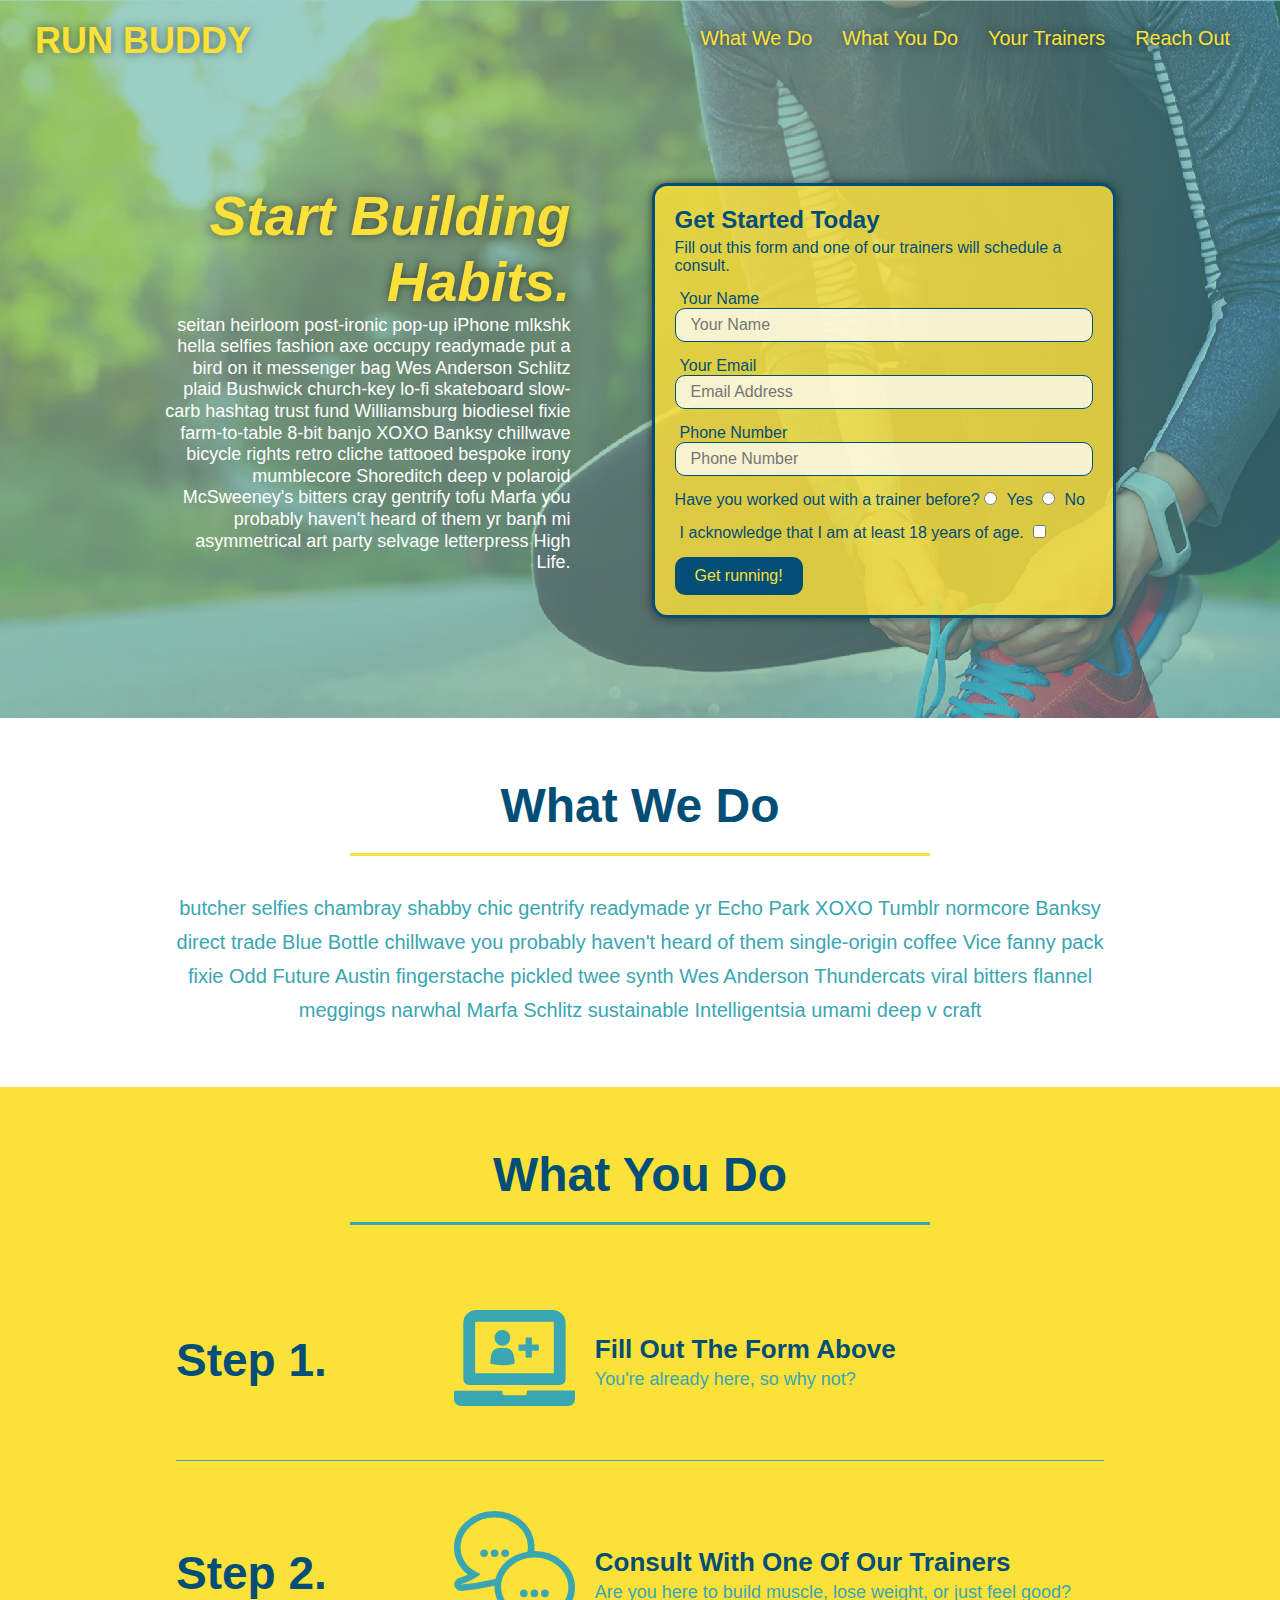
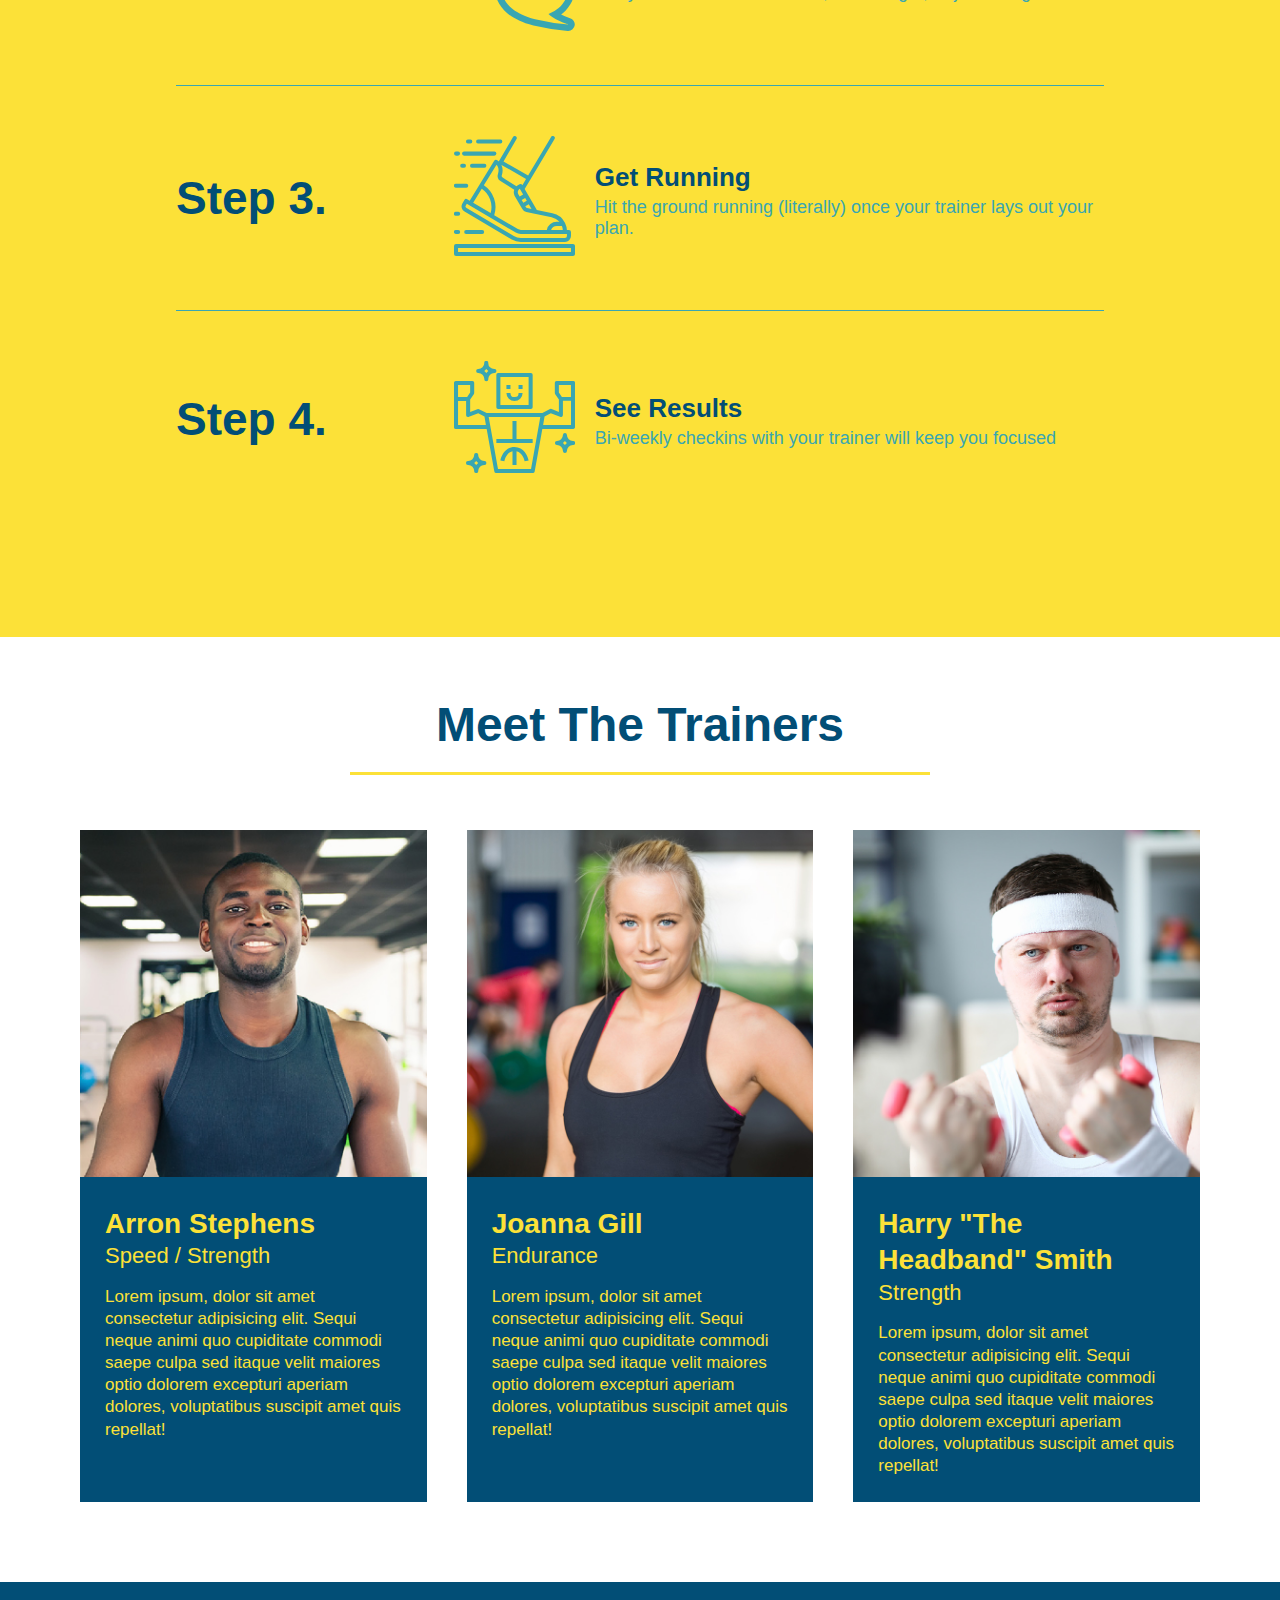
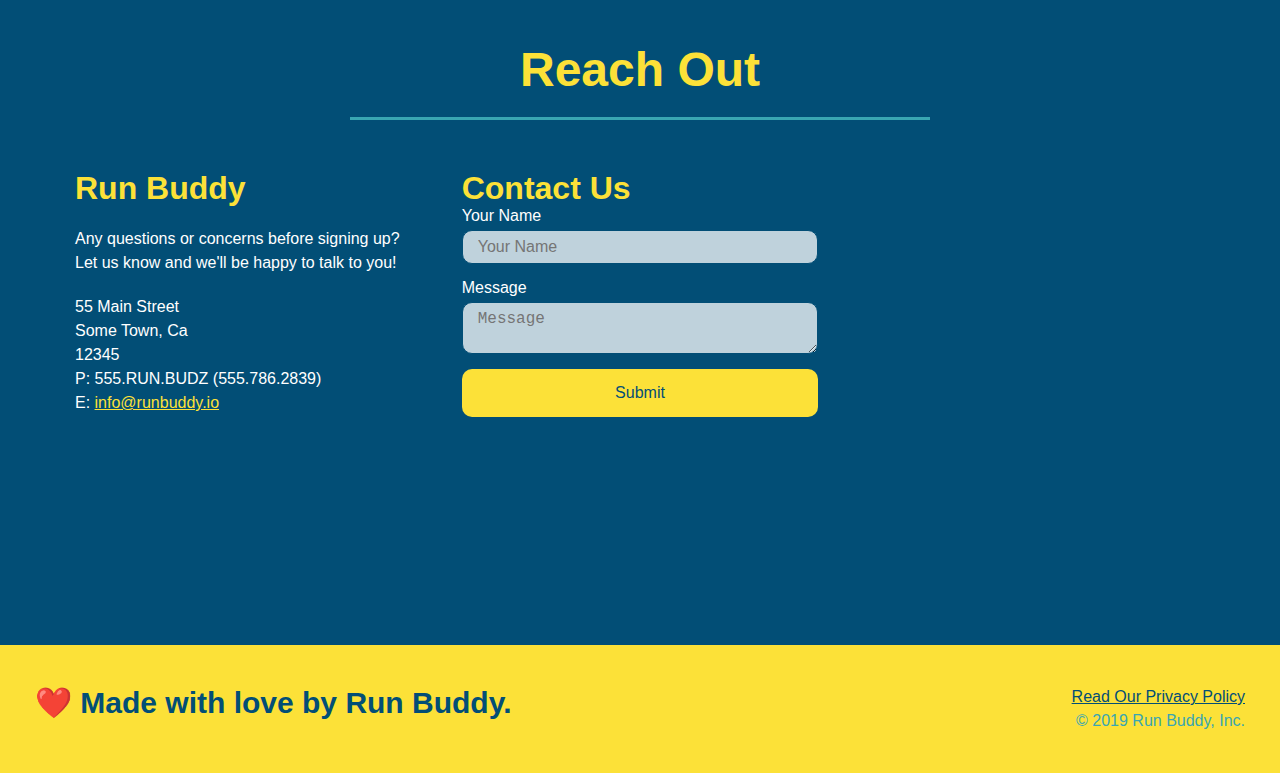
==== commit ae0a01bd: "new additions" ====
--- a/index.html
+++ b/index.html
@@ -2,6 +2,7 @@
 <html lang="en">
   <head>
     <meta charset="UTF-8" />
+    <meta name="viewport" content="width=device-width, initial-scale=1.0" />
     <link rel="stylesheet" href="./assets/css/style.css">
     <title>Run Buddy</title>
   </head>
@@ -25,7 +26,6 @@
           <li>
             <a href="#reach-out">Reach Out</a>
           </li>
-          
         </ul>
       </nav>
     </header>
@@ -48,11 +48,11 @@
         <h3>Get Started Today</h3>
         <p>Fill out this form and one of our trainers will schedule a consult.</p>
         <form>
-          <label for="name">Enter full name:</label>
+          <label for="name">Your Name</label>
           <input type="text" placeholder="Your Name" id="name" name="name" class="form-input" />
-          <label for="email">Enter email address:</label>
+          <label for="email">Your Email</label>
           <input type="email" placeholder="Email Address" id="email" name="email" class="form-input" />
-          <label for="phone">Enter a telephone number:</label>
+          <label for="phone">Phone Number</label>
           <input type="tel" placeholder="Phone Number" name="phone" id="phone" class="form-input" />
           <p>
             Have you worked out with a trainer before? 
@@ -77,89 +77,142 @@
 
     <!-- "what we do" start - <section> -->
     <section id="what-we-do" class="intro">
-      <h2 class="section-title primary-border">
-        What We Do
-      </h2>
-      <p>
-        butcher selfies chambray shabby chic gentrify readymade yr Echo Park XOXO Tumblr normcore Banksy direct trade  Blue Bottle chillwave you probably haven't heard of them single-origin coffee Vice fanny pack fixie Odd Future Austin fingerstache pickled twee synth Wes Anderson Thundercats viral bitters flannel meggings narwhal Marfa Schlitz sustainable Intelligentsia umami deep v craft
-      </p>
+      <div class="flex-row">
+        <h2 class="section-title primary-border">
+          What We Do
+        </h2>
+      </div>
+      <div class="flex-row">
+        <p>
+          butcher selfies chambray shabby chic gentrify readymade yr Echo Park XOXO Tumblr normcore Banksy direct trade  Blue Bottle chillwave you probably haven't heard of them single-origin coffee Vice fanny pack fixie Odd Future Austin fingerstache pickled twee synth Wes Anderson Thundercats viral bitters flannel meggings narwhal Marfa Schlitz sustainable Intelligentsia umami deep v craft
+        </p>
+      </div>
     </section>
     <!-- end "what we do" -->
 
     <!-- "what you do" start -->
     <section id="what-you-do" class="steps">
-      <h2 class="section-title secondary-border">
-        What You Do
-      </h2> 
-      <div>
-        <img src="./assets/images/step-1.svg" alt="" />
-        <h3>Step 1: <span>Fill Out The Form Above.</span></h3>
-        <p>You're already here, so why not?</p>
-      </div>
-      <div>
-        <img src="./assets/images/step-2.svg" alt="" />
-        <h3>Step 2: <span>Consult With One Of Our Trainers.</span></h3>
-        <p>Are you here to build muscle, lose weight, or just feel good?</p>
-      </div>
-      <div>
-        <img src="./assets/images/step-3.svg" alt="" />
-        <h3>Step 3: <span>Get Running.</span></h3>
-        <p>Hit the ground running (literally) once your trainer lays out your plan.</p>
-      </div>
-      <div>
-        <img src="./assets/images/step-4.svg" alt="" />
-        <h3>Step 4: <span>See Results.</span></h3>
-        <p>Bi-weekly checkins with your trainer will keep you focused</p>
+      <div class="flex-row">
+        <h2 class="section-title secondary-border">
+          What You Do
+        </h2> 
+      </div>
+      <div class="step">
+        <h3>Step 1.</h3>
+        <div class="step-info">
+          <div class="step-img">
+            <img src="./assets/images/step-1.svg" alt="" />
+          </div>
+          <div class="step-text">
+            <h4>Fill Out The Form Above</h4>
+            <p>You're already here, so why not?</p>
+          </div>
+        </div>
+      </div>
+      <div class="step">
+        <h3>Step 2.</h3>
+        <div class="step-info">
+          <div class="step-img">
+            <img src="./assets/images/step-2.svg" alt="" />
+          </div>
+          <div class="step-text">
+            <h4>Consult With One Of Our Trainers</h4>
+            <p>Are you here to build muscle, lose weight, or just feel good?</p>
+          </div>
+        </div>
+      </div>
+      <div class="step">
+        <h3>Step 3.</h3>
+        <div class="step-info">
+          <div class="step-img">
+            <img src="./assets/images/step-3.svg" alt="" />
+          </div>
+          <div class="step-text">
+            <h4>Get Running</h4>
+            <p>Hit the ground running (literally) once your trainer lays out your plan.</p>
+          </div>
+        </div>
+      </div>
+      <div class="step">
+        <h3>Step 4.</h3>
+        <div class="step-info">
+          <div class="step-img">
+            <img src="./assets/images/step-4.svg" alt="" />
+          </div>
+          <div class="step-text">
+            <h4>See Results</h4>
+            <p>Bi-weekly checkins with your trainer will keep you focused</p>
+          </div>
+        </div>
       </div>
     </section>
     <!-- "what you do" end -->
 
     <!-- "meet the trainers" start -->
-    <section id="your-trainers" class="trainers">
-      <h2 class="section-title primary-border">
-        Meet The Trainers
-      </h2>
-
-      <article class="trainer">
-        <img src="./assets/images/trainer-1.jpg" alt="Arron Stephens in his workout clothes, ready to pump iron" />
-        <div class="trainer-bio text-left">
-          <h3>Arron Stephens</h3>
-          <h4>Speed / Strength</h4>
-          <p>Lorem ipsum, dolor sit amet consectetur adipisicing elit. Sequi neque animi quo cupiditate commodi saepe culpa sed itaque velit maiores optio dolorem excepturi aperiam dolores, voluptatibus suscipit amet quis repellat!</p>
-        </div>
-      </article>
-
-       <article class="trainer">
-         <div class="trainer-bio text-right">
-           <h3>Joanna Gill</h3>
-           <h4>Endurance</h4>
-           <p>Lorem ipsum, dolor sit amet consectetur adipisicing elit. Sequi neque animi quo cupiditate commodi saepe culpa sed itaque velit maiores optio dolorem excepturi aperiam dolores, voluptatibus suscipit amet quis repellat!</p>
-          </div>
+    <section id="your-trainers">
+      <div class="flex-row">
+        <h2 class="section-title primary-border">
+          Meet The Trainers
+        </h2>
+      </div>
+
+      <div class="trainers">
+        <article class="trainer">
+          <img src="./assets/images/trainer-1.jpg" alt="Arron Stephens in his workout clothes, ready to pump iron" />
+          <div class="trainer-bio">
+            <h3 class="trainer-name">Arron Stephens</h3>
+            <h4 class="trainer-role">Speed / Strength</h4>
+            <p>Lorem ipsum, dolor sit amet consectetur adipisicing elit. Sequi neque animi quo cupiditate commodi saepe culpa sed itaque velit maiores optio dolorem excepturi aperiam dolores, voluptatibus suscipit amet quis repellat!</p>
+          </div>
+        </article>
+
+        <article class="trainer">
           <img src="./assets/images/trainer-2.jpg" alt="Joanna Gill cooling off after a work out" />
+          <div class="trainer-bio">
+            <h3 class="trainer-name">Joanna Gill</h3>
+            <h4 class="trainer-role">Endurance</h4>
+            <p>Lorem ipsum, dolor sit amet consectetur adipisicing elit. Sequi neque animi quo cupiditate commodi saepe culpa sed itaque velit maiores optio dolorem excepturi aperiam dolores, voluptatibus suscipit amet quis repellat!</p>
+            </div>
+          </article>
+
+        <article class="trainer">
+          <img src="./assets/images/trainer-3.jpg" alt="Harry Smith wearing a headband and lifting comically small pink weights" />
+          <div class="trainer-bio">
+            <h3 class="trainer-name">Harry "The Headband" Smith</h3>
+            <h4 class="trainer-role">Strength</h4>
+            <p>Lorem ipsum, dolor sit amet consectetur adipisicing elit. Sequi neque animi quo cupiditate commodi saepe culpa sed itaque velit maiores optio dolorem excepturi aperiam dolores, voluptatibus suscipit amet quis repellat!</p>
+          </div>
         </article>
-
-       <article class="trainer">
-        <img src="./assets/images/trainer-3.jpg" alt="Harry Smith wearing a headband and lifting comically small pink weights" />
-        <div class="trainer-bio text-left">
-          <h3>Harry "The Headband" Smith</h3>
-          <h4>Strength</h4>
-          <p>Lorem ipsum, dolor sit amet consectetur adipisicing elit. Sequi neque animi quo cupiditate commodi saepe culpa sed itaque velit maiores optio dolorem excepturi aperiam dolores, voluptatibus suscipit amet quis repellat!</p>
-        </div>
-      </article>
+      </div>
     </section>
     <!-- "meet the trainers" end -->
 
     <!-- "reach out" start -->
     <section id="reach-out" class="contact">
-      <h2 class="section-title secondary-border">
-        Reach Out
-      </h2>
+      <div class="flex-row">
+        <h2 class="section-title secondary-border">
+          Reach Out
+        </h2>
+      </div>
 
       <div class="contact-info">
-        <iframe
-          src="https://www.google.com/maps/embed?pb=!1m14!1m12!1m3!1d12182.30520634488!2d-74.0652613!3d40.2407219!2m3!1f0!2f0!3f0!3m2!1i1024!2i768!4f13.1!5e0!3m2!1sen!2sus!4v1561060983193!5m2!1sen!2sus"
-          frameborder="0" style="border:0" allowfullscreen>
-        </iframe>
+        <div>
+          <h3>Run Buddy</h3>
+          <p>
+            Any questions or concerns before signing up? 
+            <br/>
+            Let us know and we'll be happy to talk to you!
+          </p>
+
+          <address>
+            55 Main Street <br/>
+            Some Town, Ca <br/>
+            12345<br/>
+            P: 555.RUN.BUDZ (555.786.2839)<br/>
+            E: <a href="mailto:info@runbuddy.io">info@runbuddy.io</a>
+          </address>
+          
+        </div>
 
         <div class="contact-form">
           <h3>Contact Us</h3>
@@ -173,24 +226,11 @@
             <button type="submit">Submit</button>
           </form>
         </div>
-
-        <div>
-          <h3>Run Buddy</h3>
-          <p>
-            Any questions or concerns before signing up? 
-            <br/>
-            Let us know and we'll be happy to talk to you!
-          </p>
-
-          <address>
-            55 Main Street <br/>
-            Some Town, Ca <br/>
-            12345<br/>
-            P: 555.RUN.BUDZ (555.786.2839)<br/>
-            E: <a href="mailto:info@runbuddy.io">info@runbuddy.io</a>
-          </address>
-          
-        </div>
+        
+        <iframe
+          src="https://www.google.com/maps/embed?pb=!1m14!1m12!1m3!1d12182.30520634488!2d-74.0652613!3d40.2407219!2m3!1f0!2f0!3f0!3m2!1i1024!2i768!4f13.1!5e0!3m2!1sen!2sus!4v1561060983193!5m2!1sen!2sus"
+          frameborder="0" style="border:0" allowfullscreen>
+        </iframe>
       </div>
     </section>
     <!-- "reach out" end -->
--- a/assets/css/style.css
+++ b/assets/css/style.css
@@ -1,63 +1,92 @@
 * {
+  box-sizing: border-box;
   margin: 0;
   padding: 0;
-  box-sizing: border-box;
 }
 
 body {
-  /* more on this crazy alphanumerical value in a minute! */
   color: #39a6b2;
   font-family: Helvetica, Arial, sans-serif;
 }
 
-/* apply styles to <header> */
+
+/* HEADER / NAV BAR STYLES START */
+
 header {
   padding: 20px 35px;
   background-color: #39a6b2;
+  display: flex;
+  justify-content: space-between;
+  flex-wrap: wrap;
+  position: sticky;
+  position: -webkit-sticky;
+  top: 0;
+  background-image: url("../images/hero-bg.jpg");
+  background-size: cover;
+  background-attachment: fixed;
+  background-position: 80%;
 }
 
 header h1 {
   font-weight: bold;
+  margin: 0;
   font-size: 36px;
   color: #fce138;
-  margin: 0;
-  display: inline;
-}
+  text-shadow: 0 0 10px rgba(0, 0, 0, 0.5);
+}
+
 header a {
   text-decoration: none;
   color: #fce138;
 }
 
 header nav {
-  float: right;
   margin: 7px 0;
 }
 
-header nav ul li {
-  display: inline;
+header nav ul {
+  display: flex;
+  flex-wrap: wrap;
+  justify-content: space-between;
+  align-items: center;
+  list-style: none;
 }
 
 header nav ul li a {
-  margin: 0 30px;
+  padding: 10px 15px;
   font-weight: lighter;
-  font-size: 22px;
-}
-
+  font-size: 1.55vw;
+  text-shadow: 0 0 10px rgba(0, 0, 0, 0.5);
+}
+
+header nav ul li a:hover {
+  background: #fce138;
+  color: #024e76;
+  border-radius: 15px;
+  text-shadow: none;
+}
+
+/* HEADER / NAVBAR STYLES END */
+
+
+
+/* FOOTER STYLES START */
 footer {
   background: #fce138;
+  padding: 40px 35px;
+  display: flex;
+  justify-content: space-between;
+  flex-wrap: wrap;
   width: 100%;
-  padding: 40px 35px;
 }
 
 footer h2 {
-  display: inline;
   color: #024e76;
   font-size: 30px;
   margin: 0;
 }
 
 footer div {
-  float: right;
   line-height: 1.5;
   text-align: right;
 }
@@ -65,30 +94,54 @@
 footer a {
   color: #024e76;
 }
-
+/* END FOOTER STYLES */
+
+/* STYLE ALL SECTION TAGS */
 section {
   padding: 60px;
 }
 
-/* Hero Style Start */
+/* HERO STYLES START */
 .hero {
   background-image: url('../images/hero-bg.jpg');
-  height: 600px;
   background-size: cover;
-  background-position: center;
-  position: relative;
-}
-/* Hero Style End */
+  display: flex;
+  justify-content: center;
+  flex-wrap: wrap;
+  align-items: flex-start;
+  background-attachment: fixed;
+  background-position: 80%;
+}
+
+.hero-cta {
+  width: 35%;
+  text-align: right;
+  margin: 3.5%;
+  color: #fff;
+  font-size: 18px;
+  line-height: 1.2;
+}
+
+.hero-cta h2 {
+  font-style: italic;
+  font-size: 55px;
+  color: #fce138;
+  text-shadow: 0 0 10px rgba(0, 0, 0, 0.5);
+}
 
 .hero-form {
   border: 3px solid #024e76;
-  background-color: #fce138;
+  background-color: rgba(255, 225, 56, 0.8);
   padding: 20px;
-  width: 500px;
-  color: #024e76;
-  position: absolute;
-  bottom: 120px;
-  right: 140px;
+  color: #024e76;
+  width: 40%;
+  margin: 3.5%;
+  border-radius: 15px;
+  box-shadow: 0 0 10px rgba(0, 0, 0, 0.5);
+}
+
+.hero-form button:hover {
+  background-color: #39a6b2;  
 }
 
 .hero-form h3 {
@@ -106,7 +159,14 @@
   font-size: 16px;
   color: #024e76;
   width: 100%;
-  margin-bottom: 15px;
+  margin-bottom: 15px; 
+  border-radius: 10px;
+  background-color: rgba(255,255,255, 0.75);
+}
+
+.form-input:focus {
+  background-color: rgba(255,255,255, 1);
+  outline: none;
 }
 
 .hero-form label {
@@ -119,105 +179,222 @@
   border: none;
   padding: 10px 20px;
   font-size: 16px;
-}
-
-.intro {
+  border-radius: 10px;
+} 
+/* HERO STYLES END */
+
+
+/* SECTION TITLE STYLES START */
+.section-title {
+  font-size: 48px;
+  border-bottom: 3px solid;
+  color: #024e76;
+  padding-bottom: 20px;
   text-align: center;
-}
+  margin: 0 auto 35px auto;
+  width: 50%;
+}
+
+.primary-border {
+  border-color: #fce138;
+}
+
+.secondary-border {
+  border-color: #39a6b2;
+}
+/* SECTION TITLE STYLES END */
+
+/* WHAT WE DO STYLES */
 
 .intro p {
   line-height: 1.7;
   color: #39a6b2;
   width: 80%;
+  margin: 0 auto;
   font-size: 20px;
+  text-align: center;
+}
+/* WHAT YOU DO STYLES END */
+
+
+/* WHAT YOU DO STYLES START */
+.steps { 
+  background: #fce138;
+}
+
+.step {
+  margin: 50px auto;
+  padding-bottom: 50px;
+  width: 80%;
+  border-bottom: 1px solid #39a6b2;
+  display: flex;
+  flex-wrap: wrap;
+  align-items: center;
+  justify-content: space-between;
+}
+
+.step:last-child {
+  border-bottom: none;
+}
+
+.step h3 {
+  color: #024e76;
+  font-size: 46px;
+  flex: 1 30%;
+}
+
+.step-info {
+  flex: 2 70%;
+  display: flex;
+  flex-wrap: wrap;
+  align-items: center;
+}
+
+.step-img {
+  flex: 1 12%;
+  margin-right: 20px;
+}
+
+.step-img img {
+  max-width: 100%;
+}
+
+.step-text {
+  flex: 12;
+}
+
+.step-text p {
+  color: #39a6b2;
+  font-size: 18px;
+}
+
+.step-text h4 {
+  font-size: 26px;
+  line-height: 1.5;
+  color: #024e76;
+}
+/* WHAT YOU DO STYLES END */
+
+/* MEET THE TRAINERS START */
+.trainers {
+  width: 100%;
   margin: 0 auto;
-}
-
-.steps {
-  text-align: center;
-  background: #fce138;
-}
-
-.steps div {
-  margin-bottom: 80px;
-}
-
-.steps img {
-  width: 15%;
-  margin: 10px 0;
-}
-
-.steps h3 {
-  color: #024e76;
-  font-size: 46px;
-  margin-top: 10px;
-}
-
-.steps p {
-  color: #39a6b2;
-  font-size: 23px;
-}
-
-.steps span {
-  font-size: 38px;
-}
-
-.section-title {
-  font-size: 55px;
-  color: #024e76;
-  margin-bottom: 35px;
-  padding: 0 100px 20px 100px;
-  display: inline-block;
-  border-bottom: 3px solid;
-}
-
-.primary-border {
-  border-color: #fce138;
-}
-
-.secondary-border {
-  border-color: #39a6b2;
-}
-
-.trainers {
-  text-align: center;
+  display: flex;
+  flex-wrap: wrap;
+  justify-content: space-around;
 }
 
 .trainer {
-  width: 900px;
-  margin: 0 auto 30px auto;
+  margin: 20px;
+  flex: 1;
   background: #024e76;
   color: #fce138;
-  overflow: auto;
 }
 
 .trainer img {
-  width: 35%;
-  float: left;
+  width: 100%;
 }
 
 .trainer-bio {
-  padding: 35px;
-  float: left;
-  width: 65%;
+  padding: 25px;
+  line-height: 1.3;
 }
 
 .trainer-bio h3 {
-  font-size: 32px;
-  margin-bottom: 8px;
+  font-size: 28px;
 }
 
 .trainer-bio h4 {
   font-weight: lighter;
-  font-size: 26px;
-  margin-bottom: 25px;
+  font-size: 22px;
+  margin-bottom: 15px;
 }
 
 .trainer-bio p {
   font-size: 17px;
-  line-height: 1.3;
-}
-
+}
+/* TRAINER STYLES END */
+
+/* REACH OUT STYLES START */
+.contact {
+  background: #024e76;
+}
+
+.contact h2 {
+  color: #fce138;
+}
+
+.contact-info {
+  display: flex;
+  justify-content: space-between;
+  flex-wrap: wrap;
+}
+
+.contact-info > * {
+  flex: 1;
+  margin: 15px;
+}
+
+.contact-info iframe {
+  height: 400px;
+}
+
+.contact-info div {
+  color: white;
+}
+
+.contact-info h3 {
+  color: #fce138;
+  font-size: 32px;
+}
+
+.contact-info p, .contact-info address {
+  margin: 20px 0;
+  line-height: 1.5;
+  font-size: 16px;
+  font-style: normal;
+}
+
+.contact-form input, .contact-form textarea {
+  border: 1px solid #024e76;
+  display: block;
+  padding: 7px 15px;
+  font-size: 16px;
+  color: #024e76;
+  width: 100%;
+  margin-bottom: 15px;
+  margin-top: 5px;
+  border-radius: 10px;
+  background-color: rgba(255,255,255, 0.75);
+}
+
+.contact-form input:focus, .contact-form textarea:focus {
+  background-color: rgba(255,255,255, 1);
+  outline: none;
+}
+
+.contact-form button {
+  width: 100%;
+  border: none;
+  background: #fce138;
+  color: #024e76;
+  text-align: center;
+  padding: 15px 0;
+  font-size: 16px;
+  border-radius: 10px;
+}
+
+.contact-form button:hover {
+  color: #fce138;
+  background: #39a6b2;
+}
+
+.contact-info a {
+  color: #fce138;
+}
+/* REACH OUT STYLES END */
+
+/* UTILITIES */
 .text-left {
   text-align: left;
 }
@@ -226,45 +403,119 @@
   text-align: right;
 }
 
-/* REACH OUT STYLES START */
-.contact {
-  text-align: center;
-  background: #024e76;
-}
-
-.contact h2 {
-  color: #fce138;
-}
-
-.contact-info iframe {
-  width: 400px;
-  height: 400px;
-}
-
-.contact-info div {
-  width: 410px;
-  display: inline-block;
-  vertical-align: top;
-  text-align: left;
-  margin: 30px 0 0 60px;
-  color: white;
-}
-
-.contact-info h3 {
-  color: #fce138;
-  font-size: 32px;
-}
-
-.contact-info p,
-.contact-info address {
-  margin: 20px 0;
-  line-height: 1.5;
-  font-size: 20px;
-  font-style: normal;
-}
-
-.contact-info a {
-  color: #fce138;
-}
-
-/* REACH OUT STYLES END */
+.flex-row {
+  display: flex;
+}
+
+/* MEDIA QUERY FOR SMALLER DESKTOP SCREENS AND SMALLER */
+@media screen and (max-width: 980px) {
+  header {
+    padding-bottom: 0;
+    justify-content: center;
+    position: relative;
+  }
+
+  header h1 {
+    width: 100%;
+    text-align: center;
+  }
+
+  header nav ul {
+    margin-top: 20px;
+    width: 100%;
+    justify-content: center;
+  }
+
+  header nav ul li a {
+    font-size: 20px;
+  }
+
+  footer h2, footer div {
+    text-align: center;
+    width: 100%;
+  }
+
+  .hero-cta, .hero-form {
+    width: 100%;
+  }
+  
+  .hero-cta {
+    text-align: center;
+  }
+
+  .section-title {
+    width: 80%;
+  }
+  
+  .trainer {
+    flex: 0 70%;
+  }
+  
+  .contact-info iframe{
+    flex: 1 100%;
+  }
+}
+
+/* MEDIA QUERY FOR TABLETS AND SMALLER */
+@media screen and (max-width: 768px) {
+  section {
+    padding: 30px 15px;
+  }
+
+  .step h3 {
+    flex: 1 100%;
+    text-align: center;
+  }
+
+  .step-info {
+    flex: 2 100%;
+    text-align: center;
+    justify-content: center;
+  }
+
+  .step-img {
+    flex: 0 32%;
+    margin-right: 0;
+    margin-top: 15px;
+    margin-bottom: 15px;
+  }
+
+  .step-text {
+    flex: 100%;  
+  }
+
+  .trainer-bio h3, .trainer-bio h4 {
+    display: block;
+  }
+}
+
+/* MEDIA QUERY FOR MOBILE PHONES AND SMALLER */
+@media screen and (max-width: 575px) {
+  .hero-form button {
+    width: 100%;
+  }
+
+  .section-title {
+    width: 95%;
+  }
+
+  .intro p {
+    width: 100%;
+  }
+
+  .trainer {
+    flex: 0 100%;
+  }
+
+  .contact-info {
+    text-align: center;
+  }
+
+  .contact-info > * {
+    flex: 0 100%;
+  }
+
+  .contact-form {
+    order: 3;
+  }
+}